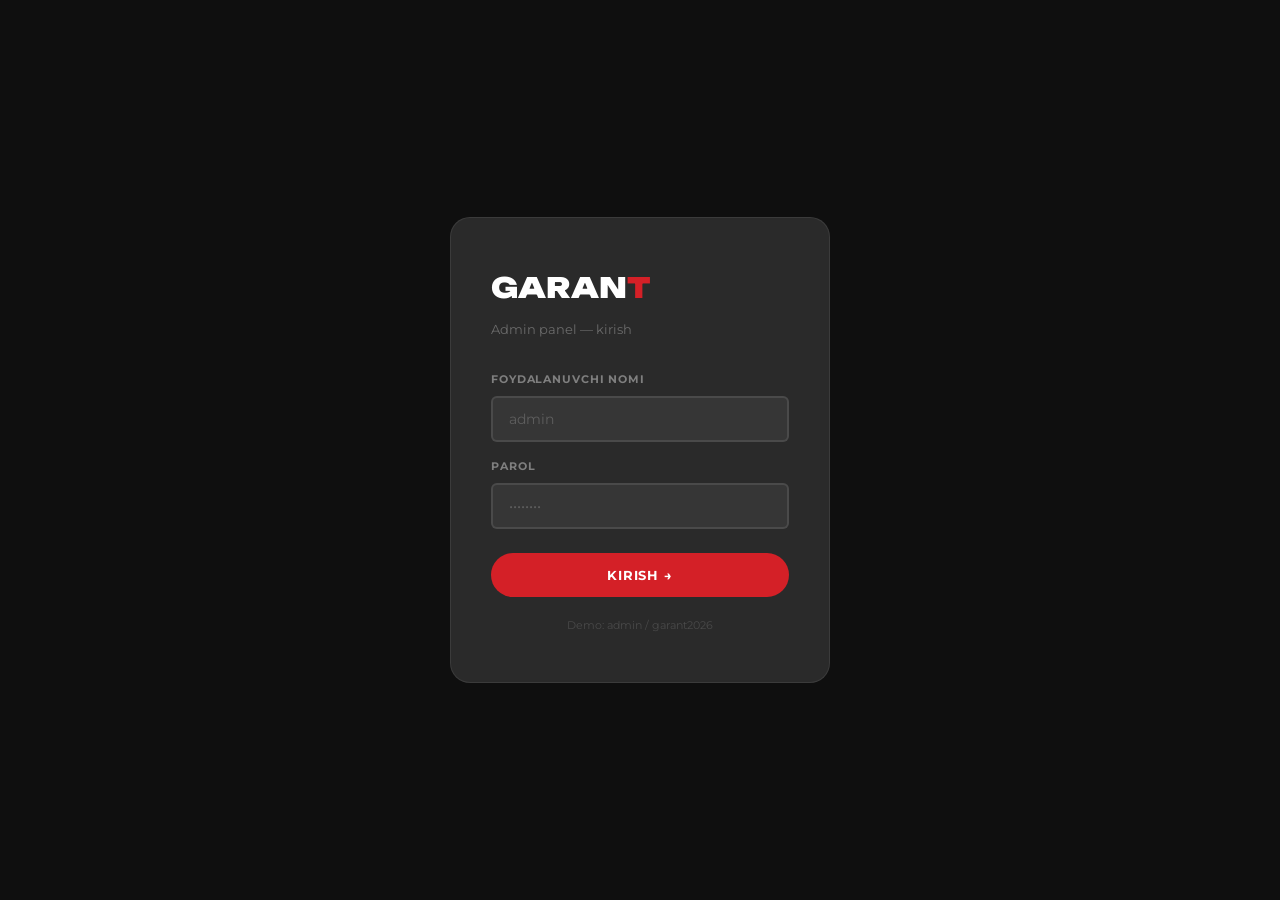
==== admin.html @ e51e299f "Add files via upload" ====
<!DOCTYPE html>
<html lang="uz">
<head>
<meta charset="UTF-8">
<meta name="viewport" content="width=device-width, initial-scale=1.0">
<title>Admin Panel — Garant</title>
<link rel="preconnect" href="https://fonts.googleapis.com">
<link rel="preconnect" href="https://fonts.gstatic.com" crossorigin>
<link href="https://fonts.googleapis.com/css2?family=Montserrat:wght@400;500;600;700;800;900&family=Unbounded:wght@700;900&display=swap" rel="stylesheet">
<link rel="stylesheet" href="style.css">
<style>
  /* Extra admin styles */
  .admin-login {
    min-height: 100vh;
    display: flex; align-items: center; justify-content: center;
    background: var(--black);
    padding: 20px;
  }

  .login-box {
    background: var(--dark-soft);
    border-radius: var(--radius-lg);
    padding: 48px 40px;
    width: 100%; max-width: 380px;
    border: 1px solid rgba(255,255,255,0.08);
  }

  .login-logo {
    font-family: var(--font-display);
    font-size: 28px; font-weight: 900;
    color: var(--white); margin-bottom: 8px;
  }

  .login-logo span { color: var(--red); }

  .login-sub {
    font-size: 13px; color: rgba(255,255,255,0.3);
    margin-bottom: 32px;
  }

  .login-label {
    font-size: 11px; font-weight: 700;
    color: rgba(255,255,255,0.4);
    letter-spacing: 0.08em; text-transform: uppercase;
    display: block; margin-bottom: 7px;
  }

  .login-input {
    width: 100%;
    background: rgba(255,255,255,0.06);
    border: 2px solid rgba(255,255,255,0.1);
    border-radius: var(--radius-sm);
    padding: 12px 16px;
    font-family: var(--font-body);
    font-size: 14px; color: white;
    outline: none;
    transition: border-color 0.2s;
    margin-bottom: 16px;
  }

  .login-input:focus { border-color: var(--red); }
  .login-input::placeholder { color: rgba(255,255,255,0.2); }

  .login-btn {
    width: 100%;
    background: var(--red);
    color: white; border: none;
    border-radius: 100px; padding: 14px;
    font-family: var(--font-body);
    font-size: 13px; font-weight: 700;
    cursor: pointer; margin-top: 8px;
    transition: background 0.2s;
    text-transform: uppercase; letter-spacing: 0.06em;
  }

  .login-btn:hover { background: var(--red-dark); }
  .login-error { color: var(--red-light); font-size: 12px; margin-top: 8px; display: none; }

  .admin-wrap { display: none; }
  .admin-wrap.visible { display: block; }

  /* Product form */
  .prod-form-grid {
    display: grid;
    grid-template-columns: 1fr 1fr;
    gap: 14px;
  }

  .prod-form-grid .full { grid-column: 1 / -1; }

  /* Emoji picker */
  .emoji-options {
    display: flex; gap: 8px; flex-wrap: wrap; margin-top: 8px;
  }

  .emoji-opt {
    width: 36px; height: 36px;
    background: var(--off-white);
    border: 2px solid transparent;
    border-radius: var(--radius-sm);
    cursor: pointer; font-size: 18px;
    display: flex; align-items: center; justify-content: center;
    transition: all 0.15s;
  }

  .emoji-opt:hover, .emoji-opt.selected {
    border-color: var(--red);
    background: var(--red-pale);
  }

  /* Finance summary */
  .finance-summary {
    display: grid;
    grid-template-columns: repeat(3,1fr);
    gap: 16px;
    margin-bottom: 24px;
  }

  .fin-card {
    background: var(--white);
    border-radius: var(--radius);
    padding: 24px;
    border: 1px solid var(--border);
    border-top: 4px solid transparent;
  }

  .fin-card.income { border-top-color: var(--green); }
  .fin-card.expense { border-top-color: var(--red); }
  .fin-card.profit { border-top-color: #1a73e8; }

  .fin-card-label {
    font-size: 11px; font-weight: 700;
    color: var(--gray); text-transform: uppercase;
    letter-spacing: 0.08em; margin-bottom: 10px;
  }

  .fin-card-val {
    font-family: var(--font-display);
    font-size: 22px; font-weight: 900;
  }

  .fin-card.income .fin-card-val { color: var(--green); }
  .fin-card.expense .fin-card-val { color: var(--red); }
  .fin-card.profit .fin-card-val { color: #1a73e8; }

  /* Chart */
  .monthly-chart {
    padding: 24px;
  }

  .month-bars {
    display: flex; gap: 8px; align-items: flex-end;
    height: 160px; margin-top: 16px;
  }

  .month-col {
    flex: 1; display: flex; flex-direction: column;
    align-items: center; gap: 4px;
  }

  .month-bar-wrap {
    flex: 1; width: 100%;
    display: flex; flex-direction: column;
    justify-content: flex-end; gap: 2px;
  }

  .month-bar {
    width: 100%;
    border-radius: 4px 4px 0 0;
    transition: height 0.8s ease;
    min-height: 4px;
  }

  .month-bar.inc { background: var(--green); }
  .month-bar.exp { background: var(--red); opacity: 0.7; }

  .month-label {
    font-size: 10px; font-weight: 700;
    color: var(--gray); text-transform: uppercase;
  }

  .chart-legend {
    display: flex; gap: 16px; margin-top: 12px;
    font-size: 11px; font-weight: 600; color: var(--gray);
  }

  .chart-legend span {
    display: flex; align-items: center; gap: 6px;
  }

  .chart-legend i {
    width: 12px; height: 12px;
    border-radius: 2px; display: block;
  }

  /* Nav count badge */
  .nav-badge {
    background: var(--red);
    color: white;
    font-size: 9px; font-weight: 700;
    padding: 1px 5px; border-radius: 100px;
    margin-left: 4px;
  }

  @media(max-width:900px) {
    .prod-form-grid { grid-template-columns: 1fr; }
    .finance-summary { grid-template-columns: 1fr; }
  }
</style>
</head>
<body>

<!-- LOGIN -->
<div class="admin-login" id="loginScreen">
  <div class="login-box">
    <div class="login-logo">GARAN<span>T</span></div>
    <div class="login-sub">Admin panel — kirish</div>
    <label class="login-label">Foydalanuvchi nomi</label>
    <input class="login-input" id="loginUser" type="text" placeholder="admin" autocomplete="off">
    <label class="login-label">Parol</label>
    <input class="login-input" id="loginPass" type="password" placeholder="••••••••">
    <div class="login-error" id="loginError">❌ Noto'g'ri login yoki parol</div>
    <button class="login-btn" onclick="doLogin()">Kirish →</button>
    <div style="margin-top:20px;font-size:11px;color:rgba(255,255,255,0.15);text-align:center">
      Demo: admin / garant2026
    </div>
  </div>
</div>

<!-- ADMIN WRAP -->
<div class="admin-wrap" id="adminWrap">

  <!-- NAV -->
  <nav>
    <a href="index.html" class="nav-logo">
      <img src="images/logo.png" alt="Garant" style="height:42px;width:42px;object-fit:contain;border-radius:8px">
      <div class="nav-logo-text">GARAN<span>T</span></div>
    </a>
    <ul class="nav-links">
      <li><a href="index.html">🏠 Sayt</a></li>
      <li><a href="katalog.html">📦 Katalog</a></li>
    </ul>
    <div style="display:flex;align-items:center;gap:12px">
      <div style="font-size:12px;font-weight:600;color:var(--gray)">👤 Admin</div>
      <button class="btn-secondary" style="padding:8px 16px;font-size:12px" onclick="doLogout()">Chiqish</button>
    </div>
  </nav>

  <div class="admin-page">
    <!-- SIDEBAR -->
    <div class="admin-sidebar" id="adminSidebar">
      <div class="admin-nav-label">Asosiy</div>
      <div class="admin-nav-group">
        <button class="admin-nav-link active" onclick="showTab('dashboard', this)">
          <span class="admin-nav-icon">📊</span> Dashboard
        </button>
        <button class="admin-nav-link" onclick="showTab('orders', this)" id="ordersNavBtn">
          <span class="admin-nav-icon">🛒</span> Buyurtmalar <span class="nav-badge" id="ordersNavBadge" style="display:none">0</span>
        </button>
        <button class="admin-nav-link" onclick="showTab('products', this)">
          <span class="admin-nav-icon">📦</span> Mahsulotlar
        </button>
        <button class="admin-nav-link" onclick="showTab('finance', this)">
          <span class="admin-nav-icon">💰</span> Moliya
        </button>
        <button class="admin-nav-link" onclick="showTab('comments', this)">
          <span class="admin-nav-icon">💬</span> Izohlar
        </button>
      </div>
      <div class="admin-nav-label" style="margin-top:16px">Sozlamalar</div>
      <div class="admin-nav-group">
        <button class="admin-nav-link" onclick="showTab('categories', this)">
          <span class="admin-nav-icon">🗂️</span> Kategoriyalar
        </button>
        <button class="admin-nav-link" onclick="showTab('settings', this)">
          <span class="admin-nav-icon">⚙️</span> Sozlamalar
        </button>
      </div>
    </div>

    <!-- MAIN -->
    <div class="admin-main">

      <!-- ===== ORDERS ===== -->
      <div class="admin-tab" id="tab-orders">
        <div class="admin-topbar">
          <div>
            <div class="admin-page-title">Buyurtmalar</div>
            <div class="admin-page-sub" id="ordersCount">Savatchadan kelgan buyurtmalar</div>
          </div>
          <button class="btn-secondary" style="border-color:var(--red);color:var(--red)" onclick="clearOrders()">🗑️ Barchasini tozalash</button>
        </div>
        <div class="admin-card">
          <div id="ordersListWrap"></div>
        </div>
      </div>

      <!-- ===== DASHBOARD ===== -->
      <div class="admin-tab active" id="tab-dashboard">
        <div class="admin-topbar">
          <div>
            <div class="admin-page-title">Dashboard</div>
            <div class="admin-page-sub" id="dashDate"></div>
          </div>
          <a href="index.html" class="btn-primary" style="font-size:12px;padding:10px 20px">🌐 Saytni ko'rish</a>
        </div>

        <div class="admin-stats-grid" id="dashStats"></div>

        <div style="display:grid;grid-template-columns:1fr 1fr;gap:20px">
          <div class="admin-card">
            <div class="admin-card-header">
              <div class="admin-card-title">Oxirgi tranzaksiyalar</div>
              <button class="btn-primary" style="font-size:11px;padding:8px 14px" onclick="showTab('finance',document.querySelector('[onclick*=finance]'))">Barchasi</button>
            </div>
            <table class="admin-table" id="dashTransTable"></table>
          </div>
          <div class="admin-card">
            <div class="admin-card-header">
              <div class="admin-card-title">Kam qolgan mahsulotlar</div>
            </div>
            <table class="admin-table" id="dashLowStock"></table>
          </div>
        </div>
      </div>

      <!-- ===== PRODUCTS ===== -->
      <div class="admin-tab" id="tab-products">
        <div class="admin-topbar">
          <div>
            <div class="admin-page-title">Mahsulotlar</div>
            <div class="admin-page-sub" id="prodCount"></div>
          </div>
          <button class="btn-primary" onclick="openModal('addProductModal')">+ Mahsulot qo'shish</button>
        </div>

        <!-- search -->
        <div style="margin-bottom:20px">
          <input type="text" id="adminProdSearch" placeholder="🔍 Qidirish..." oninput="renderAdminProducts()"
            style="padding:12px 18px;border:2px solid var(--border);border-radius:100px;font-family:var(--font-body);font-size:13px;outline:none;width:300px;transition:border-color 0.2s"
            onfocus="this.style.borderColor='var(--red)'" onblur="this.style.borderColor='var(--border)'">
        </div>

        <div class="admin-card">
          <table class="admin-table">
            <thead>
              <tr>
                <th>Mahsulot</th>
                <th>Kategoriya</th>
                <th>Narx</th>
                <th>Ombor</th>
                <th>Holat</th>
                <th>Amal</th>
              </tr>
            </thead>
            <tbody id="productsTableBody"></tbody>
          </table>
        </div>
      </div>

      <!-- ===== FINANCE ===== -->
      <div class="admin-tab" id="tab-finance">
        <div class="admin-topbar">
          <div>
            <div class="admin-page-title">Moliyaviy hisobot</div>
            <div class="admin-page-sub">Kirim va chiqimlar</div>
          </div>
          <button class="btn-primary" onclick="openModal('addTransModal')">+ Tranzaksiya</button>
        </div>

        <div class="finance-summary" id="financeSummary"></div>

        <div style="display:grid;grid-template-columns:2fr 1fr;gap:20px;margin-bottom:24px">
          <div class="admin-card">
            <div class="admin-card-header">
              <div class="admin-card-title">Oylik ko'rsatkichlar</div>
            </div>
            <div class="monthly-chart" id="monthlyChart"></div>
          </div>
          <div class="admin-card">
            <div class="admin-card-header">
              <div class="admin-card-title">Kategoriyalar</div>
            </div>
            <div class="chart-bar-wrap" id="catChart"></div>
          </div>
        </div>

        <div class="admin-card">
          <div class="admin-card-header">
            <div class="admin-card-title">Tranzaksiyalar jurnali</div>
            <div style="display:flex;gap:8px;align-items:center">
              <select id="transFilter" onchange="renderTransactions()" style="padding:8px 12px;border:2px solid var(--border);border-radius:var(--radius-sm);font-family:var(--font-body);font-size:12px;outline:none">
                <option value="all">Barchasi</option>
                <option value="income">Kirim</option>
                <option value="expense">Chiqim</option>
              </select>
            </div>
          </div>
          <table class="admin-table">
            <thead>
              <tr>
                <th>Sana</th>
                <th>Tur</th>
                <th>Kategoriya</th>
                <th>Tavsif</th>
                <th>Summa</th>
                <th>Amal</th>
              </tr>
            </thead>
            <tbody id="transTableBody"></tbody>
          </table>
        </div>
      </div>

      <!-- ===== CATEGORIES ===== -->
      <div class="admin-tab" id="tab-categories">
        <div class="admin-topbar">
          <div>
            <div class="admin-page-title">Kategoriyalar</div>
            <div class="admin-page-sub">Mahsulot kategoriyalarini boshqaring</div>
          </div>
        </div>

        <div style="display:grid;grid-template-columns:1fr 1fr;gap:20px">
          <div class="admin-card">
            <div class="admin-card-header">
              <div class="admin-card-title">Yangi kategoriya</div>
            </div>
            <div style="padding:24px">
              <div class="form-group">
                <label>Kategoriya nomi *</label>
                <input type="text" id="newCatInput" placeholder="Masalan: Televizorlar">
              </div>
              <div class="form-group">
                <label>Rasm (ixtiyoriy)</label>
                <div id="catImageArea" onclick="document.getElementById('catImageFile').click()"
                  style="border:2px dashed var(--border);border-radius:var(--radius);padding:16px;text-align:center;cursor:pointer;transition:all 0.2s;background:var(--off-white);min-height:90px;display:flex;align-items:center;justify-content:center;flex-direction:column;gap:6px;position:relative"
                  onmouseover="this.style.borderColor='var(--red)'" onmouseout="this.style.borderColor='var(--border)'"
                  ondragover="event.preventDefault();this.style.borderColor='var(--red)'"
                  ondragleave="this.style.borderColor='var(--border)'"
                  ondrop="handleCatImageDrop(event)">
                  <div id="catImgPreviewWrap" style="display:none;width:100%;position:relative">
                    <img id="catImgPreview" src="" style="max-height:100px;max-width:100%;object-fit:cover;border-radius:var(--radius-sm);display:block;margin:0 auto">
                    <button onclick="event.stopPropagation();clearCatImage()" title="O'chirish"
                      style="position:absolute;top:4px;right:4px;width:24px;height:24px;border-radius:50%;background:var(--red);color:white;border:none;cursor:pointer;font-size:12px;display:flex;align-items:center;justify-content:center">✕</button>
                  </div>
                  <div id="catImgPlaceholder" style="color:var(--gray)">
                    <div style="font-size:24px;margin-bottom:4px">🖼️</div>
                    <div style="font-size:12px;font-weight:600">Rasm yuklash</div>
                    <div style="font-size:10px;margin-top:2px;color:var(--gray-light)">JPG, PNG (maks 5MB)</div>
                  </div>
                </div>
                <input type="file" id="catImageFile" accept="image/*" style="display:none" onchange="handleCatImageFile(this)">
                <input type="hidden" id="catImageData">
              </div>
              <button class="btn-primary" onclick="addCategory()">+ Qo'shish</button>
            </div>
          </div>
          <div class="admin-card">
            <div class="admin-card-header">
              <div class="admin-card-title">Kategoriyalar ro'yxati</div>
            </div>
            <div id="catList" style="padding:16px;display:flex;flex-direction:column;gap:8px"></div>
          </div>
        </div>

        <!-- Edit category modal -->
        <div id="catEditModal" style="display:none;position:fixed;inset:0;background:rgba(0,0,0,0.6);backdrop-filter:blur(4px);z-index:600;align-items:center;justify-content:center;padding:20px">
          <div style="background:white;border-radius:var(--radius-lg);width:100%;max-width:420px;overflow:hidden;box-shadow:0 32px 80px rgba(0,0,0,0.25)">
            <div style="background:var(--black);color:white;padding:18px 24px;display:flex;align-items:center;justify-content:space-between">
              <div style="font-family:var(--font-display);font-size:16px;font-weight:900">Kategoriyani tahrirlash</div>
              <button onclick="closeCatEdit()" style="width:32px;height:32px;border-radius:50%;background:rgba(255,255,255,0.1);border:none;color:white;cursor:pointer;font-size:15px">✕</button>
            </div>
            <div style="padding:24px">
              <input type="hidden" id="editCatIdx">
              <div class="form-group">
                <label>Kategoriya nomi *</label>
                <input type="text" id="editCatName" placeholder="Kategoriya nomi">
              </div>
              <div class="form-group">
                <label>Rasm</label>
                <div id="catEditImageArea" onclick="document.getElementById('catEditImageFile').click()"
                  style="border:2px dashed var(--border);border-radius:var(--radius);padding:16px;text-align:center;cursor:pointer;transition:all 0.2s;background:var(--off-white);min-height:90px;display:flex;align-items:center;justify-content:center;flex-direction:column;gap:6px;position:relative"
                  onmouseover="this.style.borderColor='var(--red)'" onmouseout="this.style.borderColor='var(--border)'">
                  <div id="catEditImgPreviewWrap" style="display:none;width:100%;position:relative">
                    <img id="catEditImgPreview" src="" style="max-height:100px;max-width:100%;object-fit:cover;border-radius:var(--radius-sm);display:block;margin:0 auto">
                    <button onclick="event.stopPropagation();clearCatEditImage()" title="O'chirish"
                      style="position:absolute;top:4px;right:4px;width:24px;height:24px;border-radius:50%;background:var(--red);color:white;border:none;cursor:pointer;font-size:12px;display:flex;align-items:center;justify-content:center">✕</button>
                  </div>
                  <div id="catEditImgPlaceholder" style="color:var(--gray)">
                    <div style="font-size:24px;margin-bottom:4px">🖼️</div>
                    <div style="font-size:12px;font-weight:600">Rasm yuklash</div>
                  </div>
                </div>
                <input type="file" id="catEditImageFile" accept="image/*" style="display:none" onchange="handleCatEditImageFile(this)">
                <input type="hidden" id="catEditImageData">
              </div>
              <div style="display:flex;gap:12px;margin-top:8px">
                <button class="btn-secondary" onclick="closeCatEdit()" style="flex:1">Bekor</button>
                <button class="btn-primary" onclick="saveCatEdit()" style="flex:2">Saqlash</button>
              </div>
            </div>
          </div>
        </div>
      </div>

      <!-- ===== COMMENTS ADMIN ===== -->
      <div class="admin-tab" id="tab-comments">
        <div class="admin-topbar">
          <div>
            <div class="admin-page-title">Izohlar</div>
            <div class="admin-page-sub">Mijozlar qoldirgan izohlarni boshqaring</div>
          </div>
        </div>
        <div class="admin-card">
          <div class="admin-card-header">
            <div class="admin-card-title" id="commentsAdminTitle">Barcha izohlar</div>
          </div>
          <table class="admin-table">
            <thead>
              <tr>
                <th>Mijoz</th>
                <th>Baho</th>
                <th>Izoh</th>
                <th>Sana</th>
                <th>Amal</th>
              </tr>
            </thead>
            <tbody id="commentsAdminBody"></tbody>
          </table>
        </div>
      </div>

      <!-- ===== SETTINGS ===== -->
      <div class="admin-tab" id="tab-settings">
        <div class="admin-topbar">
          <div>
            <div class="admin-page-title">Sozlamalar</div>
            <div class="admin-page-sub">Tizim va ma'lumotlarni boshqaring</div>
          </div>
        </div>

        <div style="display:grid;grid-template-columns:1fr 1fr;gap:20px">
          <div class="admin-card">
            <div class="admin-card-header">
              <div class="admin-card-title">Parolni o'zgartirish</div>
            </div>
            <div style="padding:24px">
              <div class="form-group">
                <label>Hozirgi parol</label>
                <input type="password" id="oldPass" placeholder="••••••••">
              </div>
              <div class="form-group">
                <label>Yangi parol</label>
                <input type="password" id="newPass" placeholder="••••••••">
              </div>
              <div class="form-group">
                <label>Yangi parolni tasdiqlang</label>
                <input type="password" id="newPass2" placeholder="••••••••">
              </div>
              <button class="btn-primary" onclick="changePassword()">Saqlash</button>
            </div>
          </div>
          <div class="admin-card">
            <div class="admin-card-header">
              <div class="admin-card-title">Ma'lumotlarni boshqarish</div>
            </div>
            <div style="padding:24px;display:flex;flex-direction:column;gap:12px">
              <div style="font-size:13px;color:var(--gray);line-height:1.6">
                Barcha ma'lumotlar brauzer xotirasida saqlanadi. Quyida ma'lumotlarni tozalash yoki qayta tiklash mumkin.
              </div>
              <button class="btn-secondary" onclick="resetToDefault()">🔄 Asosiy ma'lumotlarni tiklash</button>
              <button class="btn-secondary" style="border-color:var(--red);color:var(--red)" onclick="clearAllData()">🗑️ Barcha ma'lumotlarni o'chirish</button>
            </div>
          </div>
        </div>
      </div>

    </div><!-- /admin-main -->
  </div><!-- /admin-page -->
</div><!-- /admin-wrap -->

<!-- ===== MODAL: Add Product ===== -->
<div class="modal-overlay" id="addProductModal" onclick="if(event.target===this)closeModal('addProductModal')">
  <div class="modal">
    <div class="modal-header">
      <div class="modal-title" id="productModalTitle">Mahsulot qo'shish</div>
      <button class="modal-close" onclick="closeModal('addProductModal')">✕</button>
    </div>
    <input type="hidden" id="editProductId">
    <div class="prod-form-grid">
      <div class="form-group full">
        <label>Mahsulot nomi *</label>
        <input type="text" id="pName" placeholder="Masalan: Tefal FV5696">
      </div>
      <div class="form-group">
        <label>Brend *</label>
        <input type="text" id="pBrand" placeholder="Masalan: Tefal">
      </div>
      <div class="form-group">
        <label>Kategoriya *</label>
        <select id="pCategory"></select>
      </div>
      <div class="form-group">
        <label>Narx (so'm) *</label>
        <input type="number" id="pPrice" placeholder="850000">
      </div>
      <div class="form-group">
        <label>Ombordagi miqdor</label>
        <input type="number" id="pStock" placeholder="10">
      </div>
      <div class="form-group full">
        <label>Min. Miqdor (ogohlantirish)</label>
        <input type="number" id="pMinStock" placeholder="3">
      </div>
      <div class="form-group full">
        <label>Tavsif</label>
        <textarea id="pDesc" rows="2" placeholder="Qisqacha tavsif..."></textarea>
      </div>

      <!-- IMAGE UPLOAD -->
      <div class="form-group full">
        <label>Mahsulot rasmi</label>
        <div id="imageUploadArea" onclick="document.getElementById('pImageFile').click()"
          style="border:2px dashed var(--border);border-radius:var(--radius);padding:20px;text-align:center;cursor:pointer;transition:all 0.2s;background:var(--off-white);position:relative;min-height:120px;display:flex;align-items:center;justify-content:center;flex-direction:column;gap:8px"
          onmouseover="this.style.borderColor='var(--red)'" onmouseout="this.style.borderColor='var(--border)'"
          ondragover="event.preventDefault();this.style.borderColor='var(--red)'"
          ondragleave="this.style.borderColor='var(--border)'"
          ondrop="handleImageDrop(event)">
          <div id="imagePreviewWrap" style="display:none;width:100%;position:relative">
            <img id="imagePreview" src="" alt="preview"
              style="max-height:160px;max-width:100%;object-fit:contain;border-radius:var(--radius-sm);display:block;margin:0 auto">
            <button onclick="event.stopPropagation();clearImage()" title="Rasmni o'chirish"
              style="position:absolute;top:6px;right:6px;width:28px;height:28px;border-radius:50%;background:var(--red);color:white;border:none;cursor:pointer;font-size:14px;display:flex;align-items:center;justify-content:center">✕</button>
          </div>
          <div id="imageUploadPlaceholder" style="color:var(--gray)">
            <div style="font-size:32px;margin-bottom:6px">🖼️</div>
            <div style="font-size:13px;font-weight:600">Rasm yuklash uchun bosing</div>
            <div style="font-size:11px;margin-top:4px;color:var(--gray-light)">yoki shu yerga tashlang · JPG, PNG (maks 5MB)</div>
          </div>
        </div>
        <input type="file" id="pImageFile" accept="image/*" style="display:none" onchange="handleImageFile(this)">
        <input type="hidden" id="pImage">
        <div style="margin-top:8px;font-size:11px;color:var(--gray)">
          💡 Rasm yuklamasangiz, kategoriyaga mos rasm avtomatik qo'yiladi
        </div>
      </div>

      <div class="form-group full">
        <label>Emoji belgisi (rasm bo'lmasa)</label>
        <div class="emoji-options" id="emojiOptions">
          <div class="emoji-opt" onclick="selectEmoji('📦', this)">📦</div>
          <div class="emoji-opt" onclick="selectEmoji('🔥', this)">🔥</div>
          <div class="emoji-opt" onclick="selectEmoji('👶', this)">👶</div>
          <div class="emoji-opt" onclick="selectEmoji('💧', this)">💧</div>
          <div class="emoji-opt" onclick="selectEmoji('🧊', this)">🧊</div>
          <div class="emoji-opt" onclick="selectEmoji('🫧', this)">🫧</div>
          <div class="emoji-opt" onclick="selectEmoji('❄️', this)">❄️</div>
          <div class="emoji-opt" onclick="selectEmoji('📺', this)">📺</div>
          <div class="emoji-opt" onclick="selectEmoji('🌬️', this)">🌬️</div>
          <div class="emoji-opt" onclick="selectEmoji('⚡', this)">⚡</div>
          <div class="emoji-opt" onclick="selectEmoji('🍳', this)">🍳</div>
          <div class="emoji-opt" onclick="selectEmoji('☕', this)">☕</div>
        </div>
        <input type="hidden" id="pEmoji" value="📦">
      </div>

      <!-- VARIANTS -->
      <div class="form-group full" style="border-top:2px solid var(--border);padding-top:16px;margin-top:4px">
        <label style="font-size:13px;font-weight:800;color:var(--black);margin-bottom:12px;display:block">🎨 Mahsulot variantlari (ixtiyoriy)</label>
        <div style="display:grid;grid-template-columns:1fr 1fr 1fr;gap:12px">
          <div class="form-group" style="margin-bottom:0">
            <label>Ranglar (vergul bilan)</label>
            <input type="text" id="pColors" placeholder="Masalan: Oq, Qora, Ko'k">
          </div>
          <div class="form-group" style="margin-bottom:0">
            <label>O'lchamlar (vergul bilan)</label>
            <input type="text" id="pSizes" placeholder="Masalan: S, M, L, XL">
          </div>
          <div class="form-group" style="margin-bottom:0">
            <label>Kafolat (vergul bilan)</label>
            <input type="text" id="pWarranties" placeholder="Masalan: 1 yil, 2 yil, 3 yil">
          </div>
        </div>
        <div style="font-size:11px;color:var(--gray);margin-top:8px">💡 Mijoz mahsulotni savatchaga qo'shayotganda bu variantlardan birini tanlaydi</div>
      </div>
    </div>
    <div style="display:flex;gap:12px;margin-top:24px">
      <button class="btn-secondary" onclick="closeModal('addProductModal')" style="flex:1">Bekor</button>
      <button class="btn-primary" onclick="saveProduct()" style="flex:2">Saqlash</button>
    </div>
  </div>
</div>

<!-- ===== MODAL: Add Transaction ===== -->
<div class="modal-overlay" id="addTransModal" onclick="if(event.target===this)closeModal('addTransModal')">
  <div class="modal">
    <div class="modal-header">
      <div class="modal-title" id="transModalTitle">Tranzaksiya qo'shish</div>
      <button class="modal-close" onclick="closeModal('addTransModal')">✕</button>
    </div>
    <input type="hidden" id="editTransId">

    <div class="form-group">
      <label>Turi *</label>
      <select id="tType">
        <option value="income">📈 Kirim</option>
        <option value="expense">📉 Chiqim</option>
      </select>
    </div>
    <div class="trans-form-grid">
      <div class="form-group">
        <label>Summa (so'm) *</label>
        <input type="number" id="tAmount" placeholder="1000000">
      </div>
      <div class="form-group">
        <label>Sana *</label>
        <input type="date" id="tDate">
      </div>
    </div>
    <div class="form-group">
      <label>Kategoriya</label>
      <select id="tCategory">
        <option>Savdo</option>
        <option>Xarid</option>
        <option>Kommunal</option>
        <option>Ish haqi</option>
        <option>Marketing</option>
        <option>Ofis</option>
        <option>Boshqa</option>
      </select>
    </div>
    <div class="form-group">
      <label>Tavsif *</label>
      <input type="text" id="tDesc" placeholder="Masalan: Tefal dazmol sotildi x5">
    </div>
    <div style="display:flex;gap:12px;margin-top:24px">
      <button class="btn-secondary" onclick="closeModal('addTransModal')" style="flex:1">Bekor</button>
      <button class="btn-primary" onclick="saveTransaction()" style="flex:2">Saqlash</button>
    </div>
  </div>
</div>

<!-- ===== MODAL: Edit Stock ===== -->
<div class="modal-overlay" id="stockModal" onclick="if(event.target===this)closeModal('stockModal')">
  <div class="modal">
    <div class="modal-header">
      <div class="modal-title">Ombor yangilash</div>
      <button class="modal-close" onclick="closeModal('stockModal')">✕</button>
    </div>
    <div id="stockProductName" style="font-family:var(--font-display);font-size:16px;color:var(--gray);margin-bottom:20px"></div>
    <input type="hidden" id="stockProductId">
    <div class="form-group">
      <label>Yangi miqdor (dona)</label>
      <input type="number" id="stockNewVal" placeholder="0" min="0">
    </div>
    <div style="display:flex;gap:12px;margin-top:24px">
      <button class="btn-secondary" onclick="closeModal('stockModal')" style="flex:1">Bekor</button>
      <button class="btn-primary" onclick="updateStock()" style="flex:2">Yangilash</button>
    </div>
  </div>
</div>

<script src="script.js"></script>
<script>
// ===== AUTH =====
const ADMIN_CREDS_KEY = 'garant_admin_creds';

function getCreds() {
  try {
    const v = localStorage.getItem(ADMIN_CREDS_KEY);
    return v ? JSON.parse(v) : { user: 'admin', pass: 'garant2026' };
  } catch { return { user: 'admin', pass: 'garant2026' }; }
}

function isLoggedIn() {
  return sessionStorage.getItem('garant_logged') === '1';
}

function doLogin() {
  const u = document.getElementById('loginUser').value.trim();
  const p = document.getElementById('loginPass').value.trim();
  const creds = getCreds();
  if (u === creds.user && p === creds.pass) {
    sessionStorage.setItem('garant_logged', '1');
    document.getElementById('loginScreen').style.display = 'none';
    document.getElementById('adminWrap').classList.add('visible');
    initAdmin();
  } else {
    document.getElementById('loginError').style.display = 'block';
  }
}

function doLogout() {
  sessionStorage.removeItem('garant_logged');
  location.reload();
}

document.getElementById('loginPass').addEventListener('keydown', e => {
  if (e.key === 'Enter') doLogin();
});

// ===== TAB NAVIGATION =====
function showTab(name, btn) {
  document.querySelectorAll('.admin-tab').forEach(t => t.classList.remove('active'));
  document.querySelectorAll('.admin-nav-link').forEach(b => b.classList.remove('active'));
  document.getElementById('tab-' + name).classList.add('active');
  if (btn) btn.classList.add('active');

  // refresh
  if (name === 'dashboard') renderDashboard();
  if (name === 'products') renderAdminProducts();
  if (name === 'finance') renderFinance();
  if (name === 'categories') renderCategories();
  if (name === 'comments') renderCommentsAdmin();
  if (name === 'orders') renderOrders();
}

// ===== ORDERS =====
function renderOrders() {
  const orders = Store.get('orders', []);
  const wrap = document.getElementById('ordersListWrap');
  const countEl = document.getElementById('ordersCount');
  const badge = document.getElementById('ordersNavBadge');

  if (badge) {
    badge.textContent = orders.length;
    badge.style.display = orders.length > 0 ? 'inline-flex' : 'none';
  }
  if (countEl) countEl.textContent = `Jami: ${orders.length} ta buyurtma`;

  if (!wrap) return;
  if (orders.length === 0) {
    wrap.innerHTML = `<div style="text-align:center;padding:60px;color:var(--gray)">
      <div style="font-size:48px;margin-bottom:12px">🛒</div>
      <div style="font-weight:700;font-size:16px;color:var(--black);margin-bottom:6px">Hali buyurtma yo'q</div>
      <div>Saytdan buyurtma berilganda bu yerda ko'rinadi</div>
    </div>`;
    return;
  }

  const statusColors = { new: '#1565C0', processing: '#E65100', done: '#2E7D32', cancelled: '#D42027' };
  const statusLabels = { new: '🆕 Yangi', processing: '⏳ Jarayonda', done: '✅ Bajarildi', cancelled: '❌ Bekor' };

  wrap.innerHTML = orders.map(o => {
    // items bo'lsa ulardan, bo'lmasa eski product/price formatdan foydalanish
    const hasItems = o.items && o.items.length > 0;
    const itemLines = hasItems
      ? o.items.map(i => {
          const v = Object.entries(i.variant||{}).filter(([,v])=>v).map(([k,v])=>`${k}: ${v}`).join(', ');
          return `<div style="display:flex;justify-content:space-between;padding:6px 0;border-bottom:1px solid var(--border);font-size:12px">
            <span>${i.brand} ${i.name}${v?' ('+v+')':''} × ${i.qty}</span>
            <span style="font-weight:700">${fmtPrice(i.price * i.qty)}</span>
          </div>`;
        }).join('')
      : o.product
        ? `<div style="display:flex;justify-content:space-between;padding:6px 0;border-bottom:1px solid var(--border);font-size:12px">
            <span>📦 ${o.product}</span>
            <span style="font-weight:700">${fmtPrice(o.price||0)}</span>
          </div>`
        : '';

    const total = o.total || (hasItems ? o.items.reduce((s,i)=>s+i.price*i.qty,0) : o.price || 0);

    return `
      <div style="border:1px solid var(--border);border-radius:var(--radius);margin:0 16px 16px;overflow:hidden">
        <div style="background:var(--off-white);padding:14px 18px;display:flex;align-items:center;justify-content:space-between;flex-wrap:wrap;gap:10px">
          <div>
            <div style="font-weight:800;font-size:14px">👤 ${o.name} · 📞 ${o.phone}</div>
            <div style="font-size:12px;color:var(--gray);margin-top:2px">${o.address?'📍 '+o.address:''}${o.note?' · 💬 '+o.note:''}</div>
            <div style="font-size:11px;color:var(--gray);margin-top:2px">🕐 ${o.date}</div>
          </div>
          <div style="display:flex;gap:8px;align-items:center;flex-wrap:wrap">
            <select onchange="updateOrderStatus(${o.id}, this.value)"
              style="padding:6px 10px;border:2px solid var(--border);border-radius:var(--radius-sm);font-family:var(--font-body);font-size:12px;font-weight:700;outline:none;color:${statusColors[o.status||'new']}">
              ${Object.entries(statusLabels).map(([k,v]) => `<option value="${k}" ${o.status===k?'selected':''}>${v}</option>`).join('')}
            </select>
            <button class="action-btn delete" onclick="deleteOrder(${o.id})" title="O'chirish">🗑️</button>
          </div>
        </div>
        <div style="padding:12px 18px">
          ${itemLines}
          <div style="display:flex;justify-content:flex-end;padding-top:10px">
            <span style="font-family:var(--font-display);font-size:16px;font-weight:900;color:var(--red)">Jami: ${fmtPrice(total)}</span>
          </div>
        </div>
      </div>`;
  }).join('');
}

function updateOrderStatus(id, status) {
  const orders = Store.get('orders', []);
  const idx = orders.findIndex(o => o.id === id);
  if (idx > -1) { orders[idx].status = status; Store.set('orders', orders); }
  showToast('Status yangilandi ✓', 'success');
}

function deleteOrder(id) {
  if (!confirm("Buyurtmani o'chirishni tasdiqlaysizmi?")) return;
  Store.set('orders', Store.get('orders', []).filter(o => o.id !== id));
  showToast("Buyurtma o'chirildi", 'info');
  renderOrders();
}

function clearOrders() {
  if (!confirm("Barcha buyurtmalarni o'chirishni tasdiqlaysizmi?")) return;
  Store.set('orders', []);
  showToast("Barcha buyurtmalar o'chirildi", 'info');
  renderOrders();
}

// ===== ORDERS =====
function renderCommentsAdmin() {
  const tbody = document.getElementById('commentsAdminBody');
  const title = document.getElementById('commentsAdminTitle');
  if (!tbody) return;
  title.textContent = `Barcha izohlar (${comments.length})`;
  if (!comments.length) {
    tbody.innerHTML = `<tr><td colspan="5" style="text-align:center;padding:40px;color:var(--gray)">Hali izoh yo'q</td></tr>`;
    return;
  }
  const colors = ['#D42027','#1565C0','#2E7D32','#6A1B9A','#E65100','#0277BD'];
  tbody.innerHTML = comments.map(c => {
    let hash = 0;
    for (let ch of (c.name||'')) hash = (hash*31+ch.charCodeAt(0))&0xffffffff;
    const col = colors[Math.abs(hash)%colors.length];
    return `
      <tr>
        <td>
          <div style="display:flex;align-items:center;gap:10px">
            <div style="width:36px;height:36px;border-radius:50%;background:${col};color:white;display:flex;align-items:center;justify-content:center;font-weight:700;font-size:13px;flex-shrink:0">${c.avatar||'?'}</div>
            <div style="font-weight:700;font-size:13px">${c.name||''}</div>
          </div>
        </td>
        <td><span style="color:#f59e0b;font-size:14px">${'★'.repeat(c.stars||5)}${'☆'.repeat(5-(c.stars||5))}</span></td>
        <td style="max-width:300px;font-size:13px">${c.text||''}</td>
        <td style="font-size:12px;color:var(--gray)">${c.date||''}</td>
        <td>
          <button class="action-btn delete" onclick="deleteComment(${c.id})" title="O'chirish">🗑️</button>
        </td>
      </tr>`;
  }).join('');
}

function deleteComment(id) {
  if (!confirm("Izohni o'chirishni tasdiqlaysizmi?")) return;
  const comments = Store.get('comments', []).filter(c => c.id !== id);
  Store.set('comments', comments);
  showToast("Izoh o'chirildi", 'info');
  renderCommentsAdmin();
}

// ===== INIT ADMIN =====
function initAdmin() {
  initData();
  // date
  const now = new Date();
  document.getElementById('dashDate').textContent =
    now.toLocaleDateString('uz-UZ', { weekday: 'long', year: 'numeric', month: 'long', day: 'numeric' });
  // today date default for trans modal
  document.getElementById('tDate').valueAsDate = new Date();
  // orders badge
  const orders = Store.get('orders', []);
  const badge = document.getElementById('ordersNavBadge');
  if (badge && orders.length > 0) { badge.textContent = orders.length; badge.style.display = 'inline-flex'; }
  renderDashboard();
}

// ===== DASHBOARD =====
function renderDashboard() {
  const products = Store.get('products', []);
  const trans = Store.get('transactions', []);
  const income = trans.filter(t => t.type === 'income').reduce((s, t) => s + t.amount, 0);
  const expense = trans.filter(t => t.type === 'expense').reduce((s, t) => s + t.amount, 0);
  const lowStock = products.filter(p => p.stock > 0 && p.stock <= p.minStock);
  const outStock = products.filter(p => p.stock === 0);

  document.getElementById('dashStats').innerHTML = `
    <div class="admin-stat-card">
      <div class="admin-stat-icon red">📦</div>
      <div class="admin-stat-val">${products.filter(p=>p.active).length}</div>
      <div class="admin-stat-label">Jami mahsulot</div>
      <div class="admin-stat-change up">↑ ${outStock.length} tugagan</div>
    </div>
    <div class="admin-stat-card">
      <div class="admin-stat-icon green">💰</div>
      <div class="admin-stat-val" style="font-size:18px">${fmtPrice(income)}</div>
      <div class="admin-stat-label">Jami kirim</div>
      <div class="admin-stat-change up">↑ barcha vaqt</div>
    </div>
    <div class="admin-stat-card">
      <div class="admin-stat-icon orange">📉</div>
      <div class="admin-stat-val" style="font-size:18px">${fmtPrice(expense)}</div>
      <div class="admin-stat-label">Jami chiqim</div>
      <div class="admin-stat-change down">↓ barcha vaqt</div>
    </div>
    <div class="admin-stat-card">
      <div class="admin-stat-icon blue">📈</div>
      <div class="admin-stat-val" style="font-size:18px;color:${income-expense>=0?'var(--green)':'var(--red)'}">${fmtPrice(income - expense)}</div>
      <div class="admin-stat-label">Sof foyda</div>
      <div class="admin-stat-change ${income-expense>=0?'up':'down'}">${income-expense>=0?'↑ Foyda':'↓ Zarar'}</div>
    </div>
  `;

  // Recent transactions
  const recentTrans = [...trans].sort((a,b) => new Date(b.date) - new Date(a.date)).slice(0, 5);
  document.getElementById('dashTransTable').innerHTML = `
    <thead><tr><th>Sana</th><th>Tavsif</th><th>Summa</th></tr></thead>
    <tbody>${recentTrans.map(t => `
      <tr>
        <td>${t.date}</td>
        <td>${t.desc}</td>
        <td style="color:${t.type==='income'?'var(--green)':'var(--red)'}; font-weight:700">
          ${t.type==='income'?'+':'-'}${fmtPrice(t.amount)}
        </td>
      </tr>`).join('')}</tbody>
  `;

  // Low stock
  const lowProds = [...products.filter(p => p.stock <= p.minStock)].slice(0, 6);
  document.getElementById('dashLowStock').innerHTML = `
    <thead><tr><th>Mahsulot</th><th>Miqdor</th><th>Amal</th></tr></thead>
    <tbody>${lowProds.map(p => `
      <tr>
        <td>${p.emoji} ${p.name}</td>
        <td><span class="badge ${p.stock===0?'badge-red':'badge-orange'}">${p.stock} dona</span></td>
        <td><button class="action-btn edit" onclick="openStockModal(${p.id})" title="Yangilash">📥</button></td>
      </tr>`).join('')}
    </tbody>
  `;
}

// ===== PRODUCTS =====
let selectedEmoji = '📦';

// --- Image upload helpers ---
function handleImageFile(input) {
  const file = input.files[0];
  if (!file) return;
  if (file.size > 5 * 1024 * 1024) { showToast("Rasm 5MB dan kichik bo'lsin!", 'error'); return; }
  const reader = new FileReader();
  reader.onload = e => setImagePreview(e.target.result);
  reader.readAsDataURL(file);
}

function handleImageDrop(event) {
  event.preventDefault();
  event.currentTarget.style.borderColor = 'var(--border)';
  const file = event.dataTransfer.files[0];
  if (!file || !file.type.startsWith('image/')) { showToast("Faqat rasm fayli qabul qilinadi!", 'error'); return; }
  if (file.size > 5 * 1024 * 1024) { showToast("Rasm 5MB dan kichik bo'lsin!", 'error'); return; }
  const reader = new FileReader();
  reader.onload = e => setImagePreview(e.target.result);
  reader.readAsDataURL(file);
}

function setImagePreview(src) {
  document.getElementById('pImage').value = src;
  document.getElementById('imagePreview').src = src;
  document.getElementById('imagePreviewWrap').style.display = 'block';
  document.getElementById('imageUploadPlaceholder').style.display = 'none';
}

function clearImage() {
  document.getElementById('pImage').value = '';
  document.getElementById('pImageFile').value = '';
  document.getElementById('imagePreview').src = '';
  document.getElementById('imagePreviewWrap').style.display = 'none';
  document.getElementById('imageUploadPlaceholder').style.display = 'flex';
}

function resetImageUpload() {
  clearImage();
}

function selectEmoji(em, el) {
  selectedEmoji = em;
  document.getElementById('pEmoji').value = em;
  document.querySelectorAll('.emoji-opt').forEach(e => e.classList.remove('selected'));
  el.classList.add('selected');
}

function fillCategorySelect() {
  const cats = Store.get('categories', []);
  const sel = document.getElementById('pCategory');
  sel.innerHTML = cats.map(c => `<option>${c}</option>`).join('');
}

function openAddProduct() {
  document.getElementById('productModalTitle').textContent = "Mahsulot qo'shish";
  document.getElementById('editProductId').value = '';
  document.getElementById('pName').value = '';
  document.getElementById('pBrand').value = '';
  document.getElementById('pPrice').value = '';
  document.getElementById('pStock').value = '';
  document.getElementById('pMinStock').value = '3';
  document.getElementById('pDesc').value = '';
  document.getElementById('pEmoji').value = '📦';
  document.getElementById('pColors').value = '';
  document.getElementById('pSizes').value = '';
  document.getElementById('pWarranties').value = '';
  selectedEmoji = '📦';
  document.querySelectorAll('.emoji-opt').forEach(e => e.classList.remove('selected'));
  document.querySelector('.emoji-opt').classList.add('selected');
  resetImageUpload();
  fillCategorySelect();
  openModal('addProductModal');
}

function openEditProduct(id) {
  const products = Store.get('products', []);
  const p = products.find(x => x.id === id);
  if (!p) return;
  fillCategorySelect();
  document.getElementById('productModalTitle').textContent = 'Mahsulotni tahrirlash';
  document.getElementById('editProductId').value = id;
  document.getElementById('pName').value = p.name;
  document.getElementById('pBrand').value = p.brand;
  document.getElementById('pPrice').value = p.price;
  document.getElementById('pStock').value = p.stock;
  document.getElementById('pMinStock').value = p.minStock;
  document.getElementById('pDesc').value = p.desc || '';
  document.getElementById('pEmoji').value = p.emoji || '📦';
  // Variants
  const v = p.variants || {};
  document.getElementById('pColors').value = (v.colors || []).join(', ');
  document.getElementById('pSizes').value = (v.sizes || []).join(', ');
  document.getElementById('pWarranties').value = (v.warranties || []).join(', ');
  selectedEmoji = p.emoji || '📦';
  document.querySelectorAll('.emoji-opt').forEach(e => {
    e.classList.toggle('selected', e.textContent === selectedEmoji);
  });
  document.getElementById('pCategory').value = p.category;
  // Image
  if (p.image) {
    setImagePreview(p.image);
  } else {
    resetImageUpload();
  }
  openModal('addProductModal');
}

function saveProduct() {
  const name = document.getElementById('pName').value.trim();
  const brand = document.getElementById('pBrand').value.trim();
  const price = parseInt(document.getElementById('pPrice').value) || 0;
  const stock = parseInt(document.getElementById('pStock').value) || 0;
  const minStock = parseInt(document.getElementById('pMinStock').value) || 3;
  const category = document.getElementById('pCategory').value;
  const desc = document.getElementById('pDesc').value.trim();
  const emoji = document.getElementById('pEmoji').value || '📦';
  const image = document.getElementById('pImage').value || '';
  const editId = document.getElementById('editProductId').value;

  // Parse variants
  const parseList = val => val.split(',').map(s => s.trim()).filter(Boolean);
  const variants = {
    colors: parseList(document.getElementById('pColors').value),
    sizes: parseList(document.getElementById('pSizes').value),
    warranties: parseList(document.getElementById('pWarranties').value),
  };

  if (!name || !brand || !price || !category) {
    showToast("Majburiy maydonlarni to'ldiring!", 'error'); return;
  }

  const products = Store.get('products', []);

  if (editId) {
    const idx = products.findIndex(p => p.id === parseInt(editId));
    if (idx > -1) {
      products[idx] = { ...products[idx], name, brand, price, stock, minStock, category, desc, emoji, image, variants };
      showToast('Mahsulot yangilandi ✓', 'success');
    }
  } else {
    const newId = Store.get('nextProductId', 9);
    products.push({ id: newId, name, brand, price, stock, minStock, category, desc, emoji, image, variants, active: true });
    Store.set('nextProductId', newId + 1);
    showToast("Mahsulot qo'shildi ✓", 'success');
  }

  Store.set('products', products);
  closeModal('addProductModal');
  renderAdminProducts();
}

function deleteProduct(id) {
  if (!confirm('Mahsulotni o\'chirishni tasdiqlaysizmi?')) return;
  const products = Store.get('products', []).filter(p => p.id !== id);
  Store.set('products', products);
  showToast('Mahsulot o\'chirildi', 'info');
  renderAdminProducts();
}

function toggleProductActive(id) {
  const products = Store.get('products', []);
  const idx = products.findIndex(p => p.id === id);
  if (idx > -1) {
    products[idx].active = !products[idx].active;
    Store.set('products', products);
    renderAdminProducts();
  }
}

function openStockModal(id) {
  const products = Store.get('products', []);
  const p = products.find(x => x.id === id);
  if (!p) return;
  document.getElementById('stockProductId').value = id;
  document.getElementById('stockProductName').textContent = p.emoji + ' ' + p.name;
  document.getElementById('stockNewVal').value = p.stock;
  openModal('stockModal');
}

function updateStock() {
  const id = parseInt(document.getElementById('stockProductId').value);
  const val = parseInt(document.getElementById('stockNewVal').value) || 0;
  const products = Store.get('products', []);
  const idx = products.findIndex(p => p.id === id);
  if (idx > -1) {
    products[idx].stock = val;
    Store.set('products', products);
    showToast('Ombor yangilandi ✓', 'success');
    closeModal('stockModal');
    renderAdminProducts();
    renderDashboard();
  }
}

function renderAdminProducts() {
  const search = (document.getElementById('adminProdSearch')?.value || '').toLowerCase();
  let products = Store.get('products', []);
  if (search) {
    products = products.filter(p =>
      p.name.toLowerCase().includes(search) ||
      p.brand.toLowerCase().includes(search) ||
      p.category.toLowerCase().includes(search)
    );
  }

  const tbody = document.getElementById('productsTableBody');
  if (!tbody) return;
  document.getElementById('prodCount').textContent = `Jami ${products.length} mahsulot`;

  tbody.innerHTML = products.map(p => {
    const stockClass = p.stock === 0 ? 'badge-red' : p.stock <= p.minStock ? 'badge-orange' : 'badge-green';
    const stockText = p.stock === 0 ? 'Tugagan' : p.stock <= p.minStock ? `Kam (${p.stock})` : `${p.stock} dona`;
    const imgSrc = getProductImage(p);
    return `
      <tr>
        <td>
          <div style="display:flex;align-items:center;gap:10px">
            <div style="width:48px;height:48px;border-radius:8px;overflow:hidden;flex-shrink:0;background:#f0f0f0;border:1px solid var(--border)">
              <img src="${imgSrc}" alt="${p.name}"
                style="width:100%;height:100%;object-fit:cover"
                onerror="this.style.display='none';this.nextSibling.style.display='flex'">
              <div style="display:none;width:100%;height:100%;align-items:center;justify-content:center;font-size:22px">${p.emoji||'📦'}</div>
            </div>
            <div>
              <div style="font-weight:700;font-size:13px">${p.name}</div>
              <div style="font-size:11px;color:var(--gray)">${p.brand}</div>
            </div>
          </div>
        </td>
        <td><span class="badge badge-gray">${p.category}</span></td>
        <td style="font-weight:700">${fmtPrice(p.price)}</td>
        <td>
          <span class="badge ${stockClass}">${stockText}</span>
          <button class="action-btn edit" style="margin-left:6px" onclick="openStockModal(${p.id})" title="Ombor yangilash">📥</button>
        </td>
        <td>
          <label style="display:flex;align-items:center;gap:6px;cursor:pointer;font-size:12px;font-weight:600">
            <input type="checkbox" ${p.active ? 'checked' : ''} onchange="toggleProductActive(${p.id})"
              style="accent-color:var(--red);width:15px;height:15px">
            ${p.active ? '<span style="color:var(--green)">Faol</span>' : '<span style="color:var(--gray)">Nofaol</span>'}
          </label>
        </td>
        <td>
          <div style="display:flex;gap:6px">
            <button class="action-btn edit" onclick="openEditProduct(${p.id})" title="Tahrirlash">✏️</button>
            <button class="action-btn delete" onclick="deleteProduct(${p.id})" title="O'chirish">🗑️</button>
          </div>
        </td>
      </tr>`;
  }).join('');
}

// ===== FINANCE =====
function renderFinance() {
  const trans = Store.get('transactions', []);
  const income = trans.filter(t => t.type === 'income').reduce((s, t) => s + t.amount, 0);
  const expense = trans.filter(t => t.type === 'expense').reduce((s, t) => s + t.amount, 0);
  const profit = income - expense;

  document.getElementById('financeSummary').innerHTML = `
    <div class="fin-card income">
      <div class="fin-card-label">📈 Jami kirim</div>
      <div class="fin-card-val">${fmtPrice(income)}</div>
    </div>
    <div class="fin-card expense">
      <div class="fin-card-label">📉 Jami chiqim</div>
      <div class="fin-card-val">${fmtPrice(expense)}</div>
    </div>
    <div class="fin-card profit">
      <div class="fin-card-label">💼 Sof foyda</div>
      <div class="fin-card-val" style="color:${profit>=0?'var(--green)':'var(--red)'}">${fmtPrice(profit)}</div>
    </div>
  `;

  renderMonthlyChart(trans);
  renderCatChart(trans);
  renderTransactions();
}

function renderMonthlyChart(trans) {
  const months = ['Jan','Feb','Mar','Apr','May','Jun','Jul','Aug','Sep','Oct','Nov','Dec'];
  const year = new Date().getFullYear();
  const data = months.map((m, i) => {
    const month = String(i + 1).padStart(2, '0');
    const monthTrans = trans.filter(t => t.date && t.date.startsWith(`${year}-${month}`));
    return {
      label: m,
      income: monthTrans.filter(t => t.type === 'income').reduce((s, t) => s + t.amount, 0),
      expense: monthTrans.filter(t => t.type === 'expense').reduce((s, t) => s + t.amount, 0),
    };
  });
  const maxVal = Math.max(...data.map(d => Math.max(d.income, d.expense)), 1);

  document.getElementById('monthlyChart').innerHTML = `
    <div class="chart-legend">
      <span><i style="background:var(--green)"></i> Kirim</span>
      <span><i style="background:var(--red)"></i> Chiqim</span>
    </div>
    <div class="month-bars">
      ${data.map(d => `
        <div class="month-col">
          <div class="month-bar-wrap">
            <div class="month-bar inc" style="height:${Math.round((d.income/maxVal)*140)}px"></div>
            <div class="month-bar exp" style="height:${Math.round((d.expense/maxVal)*140)}px"></div>
          </div>
          <div class="month-label">${d.label}</div>
        </div>`).join('')}
    </div>
  `;
}

function renderCatChart(trans) {
  const catMap = {};
  trans.forEach(t => {
    if (!catMap[t.category]) catMap[t.category] = { income: 0, expense: 0 };
    catMap[t.category][t.type] += t.amount;
  });
  const cats = Object.entries(catMap).sort((a,b) => (b[1].income+b[1].expense)-(a[1].income+a[1].expense));
  const maxTotal = Math.max(...cats.map(([,v]) => v.income + v.expense), 1);

  document.getElementById('catChart').innerHTML = cats.map(([cat, v]) => {
    const total = v.income + v.expense;
    const pct = Math.round((total / maxTotal) * 100);
    return `
      <div class="chart-bar-item">
        <div class="chart-bar-label">${cat}</div>
        <div class="chart-bar-track">
          <div class="chart-bar-fill ${v.income > v.expense ? 'income' : 'expense'}" style="width:${pct}%"></div>
        </div>
        <div class="chart-bar-val">${fmtPrice(total)}</div>
      </div>`;
  }).join('');
}

function renderTransactions() {
  const filter = document.getElementById('transFilter')?.value || 'all';
  let trans = Store.get('transactions', []);
  if (filter !== 'all') trans = trans.filter(t => t.type === filter);
  trans = [...trans].sort((a,b) => new Date(b.date) - new Date(a.date));

  document.getElementById('transTableBody').innerHTML = trans.map(t => `
    <tr>
      <td>${t.date}</td>
      <td>
        <span class="badge ${t.type==='income'?'badge-green':'badge-red'}">
          ${t.type==='income'?'📈 Kirim':'📉 Chiqim'}
        </span>
      </td>
      <td>${t.category}</td>
      <td>${t.desc}</td>
      <td style="font-weight:700;color:${t.type==='income'?'var(--green)':'var(--red)'}">
        ${t.type==='income'?'+':'-'}${fmtPrice(t.amount)}
      </td>
      <td>
        <div style="display:flex;gap:6px">
          <button class="action-btn edit" onclick="openEditTrans(${t.id})" title="Tahrirlash">✏️</button>
          <button class="action-btn delete" onclick="deleteTrans(${t.id})" title="O'chirish">🗑️</button>
        </div>
      </td>
    </tr>`).join('');
}

function openEditTrans(id) {
  const trans = Store.get('transactions', []);
  const t = trans.find(x => x.id === id);
  if (!t) return;
  document.getElementById('transModalTitle').textContent = 'Tranzaksiyani tahrirlash';
  document.getElementById('editTransId').value = id;
  document.getElementById('tType').value = t.type;
  document.getElementById('tAmount').value = t.amount;
  document.getElementById('tDate').value = t.date;
  document.getElementById('tCategory').value = t.category;
  document.getElementById('tDesc').value = t.desc;
  openModal('addTransModal');
}

function saveTransaction() {
  const type = document.getElementById('tType').value;
  const amount = parseInt(document.getElementById('tAmount').value) || 0;
  const date = document.getElementById('tDate').value;
  const category = document.getElementById('tCategory').value;
  const desc = document.getElementById('tDesc').value.trim();
  const editId = document.getElementById('editTransId').value;

  if (!amount || !date || !desc) {
    showToast('Majburiy maydonlarni to\'ldiring!', 'error'); return;
  }

  const trans = Store.get('transactions', []);

  if (editId) {
    const idx = trans.findIndex(t => t.id === parseInt(editId));
    if (idx > -1) {
      trans[idx] = { ...trans[idx], type, amount, date, category, desc };
      showToast('Tranzaksiya yangilandi ✓', 'success');
    }
  } else {
    const newId = Store.get('nextTransId', 11);
    trans.push({ id: newId, type, amount, date, category, desc });
    Store.set('nextTransId', newId + 1);
    showToast('Tranzaksiya qo\'shildi ✓', 'success');
  }

  Store.set('transactions', trans);
  closeModal('addTransModal');
  document.getElementById('editTransId').value = '';
  renderFinance();
  renderDashboard();
}

function deleteTrans(id) {
  if (!confirm('Tranzaksiyani o\'chirishni tasdiqlaysizmi?')) return;
  const trans = Store.get('transactions', []).filter(t => t.id !== id);
  Store.set('transactions', trans);
  showToast('Tranzaksiya o\'chirildi', 'info');
  renderFinance();
  renderDashboard();
}

// ===== CATEGORIES =====
function renderCategories() {
  const cats = Store.get('categories', []);
  const listDiv = document.getElementById('catList');
  if (!listDiv) return;
  if (!cats.length) {
    listDiv.innerHTML = '<div style="text-align:center;padding:24px;color:var(--gray);font-size:13px">Kategoriya yo\'q</div>';
    return;
  }
  listDiv.innerHTML = cats.map((cat, i) => {
    const name  = typeof cat === 'object' ? cat.name  : cat;
    const image = typeof cat === 'object' ? cat.image : '';
    return `
    <div style="display:flex;align-items:center;gap:12px;padding:10px 14px;background:var(--off-white);border-radius:var(--radius-sm);border:1px solid var(--border)">
      <div style="width:48px;height:48px;border-radius:var(--radius-sm);overflow:hidden;flex-shrink:0;background:#e0e0e0;display:flex;align-items:center;justify-content:center;font-size:20px">
        ${image
          ? `<img src="${image}" style="width:100%;height:100%;object-fit:cover">`
          : '🖼️'}
      </div>
      <span style="font-size:13px;font-weight:600;flex:1">${name}</span>
      <button class="action-btn edit" onclick="openCatEdit(${i})" title="Tahrirlash">✏️</button>
      <button class="action-btn delete" onclick="deleteCategory(${i})" title="O'chirish">🗑️</button>
    </div>`;
  }).join('');
}

// Category image upload (add form)
function handleCatImageFile(input) {
  const file = input.files[0];
  if (!file) return;
  if (file.size > 5 * 1024 * 1024) { showToast('Rasm 5MB dan kichik bo\'lsin!', 'error'); return; }
  const reader = new FileReader();
  reader.onload = e => setCatImagePreview(e.target.result);
  reader.readAsDataURL(file);
}
function handleCatImageDrop(e) {
  e.preventDefault();
  const file = e.dataTransfer.files[0];
  if (file && file.type.startsWith('image/')) {
    const reader = new FileReader();
    reader.onload = ev => setCatImagePreview(ev.target.result);
    reader.readAsDataURL(file);
  }
}
function setCatImagePreview(src) {
  document.getElementById('catImageData').value = src;
  document.getElementById('catImgPreview').src = src;
  document.getElementById('catImgPreviewWrap').style.display = 'block';
  document.getElementById('catImgPlaceholder').style.display = 'none';
}
function clearCatImage() {
  document.getElementById('catImageData').value = '';
  document.getElementById('catImageFile').value = '';
  document.getElementById('catImgPreviewWrap').style.display = 'none';
  document.getElementById('catImgPlaceholder').style.display = '';
}

// Category edit modal
function openCatEdit(idx) {
  const cats = Store.get('categories', []);
  const cat = cats[idx];
  const name  = typeof cat === 'object' ? cat.name  : cat;
  const image = typeof cat === 'object' ? cat.image : '';
  document.getElementById('editCatIdx').value = idx;
  document.getElementById('editCatName').value = name;
  document.getElementById('catEditImageData').value = image || '';
  if (image) {
    document.getElementById('catEditImgPreview').src = image;
    document.getElementById('catEditImgPreviewWrap').style.display = 'block';
    document.getElementById('catEditImgPlaceholder').style.display = 'none';
  } else {
    document.getElementById('catEditImgPreviewWrap').style.display = 'none';
    document.getElementById('catEditImgPlaceholder').style.display = '';
  }
  document.getElementById('catEditModal').style.display = 'flex';
}
function closeCatEdit() {
  document.getElementById('catEditModal').style.display = 'none';
}
function saveCatEdit() {
  const idx  = parseInt(document.getElementById('editCatIdx').value);
  const name = document.getElementById('editCatName').value.trim();
  const image = document.getElementById('catEditImageData').value;
  if (!name) { showToast('Kategoriya nomini kiriting!', 'error'); return; }
  const cats = Store.get('categories', []);
  cats[idx] = { name, image };
  Store.set('categories', cats);
  // Also update CAT_IMAGES in memory so products pick it up
  if (image) CAT_IMAGES[name] = image;
  closeCatEdit();
  showToast('Kategoriya yangilandi ✓', 'success');
  renderCategories();
}
function handleCatEditImageFile(input) {
  const file = input.files[0];
  if (!file) return;
  const reader = new FileReader();
  reader.onload = e => {
    document.getElementById('catEditImageData').value = e.target.result;
    document.getElementById('catEditImgPreview').src = e.target.result;
    document.getElementById('catEditImgPreviewWrap').style.display = 'block';
    document.getElementById('catEditImgPlaceholder').style.display = 'none';
  };
  reader.readAsDataURL(file);
}
function clearCatEditImage() {
  document.getElementById('catEditImageData').value = '';
  document.getElementById('catEditImageFile').value = '';
  document.getElementById('catEditImgPreviewWrap').style.display = 'none';
  document.getElementById('catEditImgPlaceholder').style.display = '';
}

function addCategory() {
  const input = document.getElementById('newCatInput');
  const val   = input.value.trim();
  const image = document.getElementById('catImageData').value;
  if (!val) { showToast('Kategoriya nomini kiriting!', 'error'); return; }
  const cats = Store.get('categories', []);
  const exists = cats.some(c => (typeof c === 'object' ? c.name : c) === val);
  if (exists) { showToast('Bu kategoriya allaqachon mavjud!', 'error'); return; }
  cats.push({ name: val, image });
  if (image) CAT_IMAGES[val] = image;
  Store.set('categories', cats);
  input.value = '';
  clearCatImage();
  showToast('Kategoriya qo\'shildi ✓', 'success');
  renderCategories();
}

function deleteCategory(idx) {
  if (!confirm('Kategoriyani o\'chirishni tasdiqlaysizmi?')) return;
  const cats = Store.get('categories', []);
  cats.splice(idx, 1);
  Store.set('categories', cats);
  showToast('Kategoriya o\'chirildi', 'info');
  renderCategories();
}

// ===== SETTINGS =====
function changePassword() {
  const old = document.getElementById('oldPass').value;
  const newP = document.getElementById('newPass').value;
  const newP2 = document.getElementById('newPass2').value;
  const creds = getCreds();
  if (old !== creds.pass) { showToast('Hozirgi parol noto\'g\'ri!', 'error'); return; }
  if (!newP || newP.length < 4) { showToast('Yangi parol kamida 4 ta belgidan iborat bo\'lsin!', 'error'); return; }
  if (newP !== newP2) { showToast('Parollar mos kelmadi!', 'error'); return; }
  localStorage.setItem(ADMIN_CREDS_KEY, JSON.stringify({ user: creds.user, pass: newP }));
  showToast('Parol muvaffaqiyatli o\'zgartirildi ✓', 'success');
  document.getElementById('oldPass').value = '';
  document.getElementById('newPass').value = '';
  document.getElementById('newPass2').value = '';
}

function resetToDefault() {
  if (!confirm('Asosiy ma\'lumotlarga qaytishni tasdiqlaysizmi? Barcha o\'zgarishlar yo\'qoladi.')) return;
  ['garant_products','garant_transactions','garant_categories','garant_nextProductId','garant_nextTransId'].forEach(k => localStorage.removeItem(k));
  initData();
  showToast('Ma\'lumotlar tiklandi ✓', 'success');
  renderDashboard();
}

function clearAllData() {
  if (!confirm('BARCHA ma\'lumotlarni o\'chirishni tasdiqlaysizmi? Bu amalni ortga qaytarib bo\'lmaydi!')) return;
  ['garant_products','garant_transactions','garant_categories','garant_nextProductId','garant_nextTransId'].forEach(k => localStorage.removeItem(k));
  showToast('Barcha ma\'lumotlar o\'chirildi', 'info');
}

// ===== INIT PAGE =====
document.addEventListener('DOMContentLoaded', () => {
  if (isLoggedIn()) {
    document.getElementById('loginScreen').style.display = 'none';
    document.getElementById('adminWrap').classList.add('visible');
    initAdmin();
  }

  // override openAddProduct button
  document.querySelector('[onclick="openModal(\'addProductModal\')"]')?.addEventListener('click', openAddProduct);
  document.querySelectorAll('[onclick="openModal(\'addProductModal\')"]').forEach(btn => {
    btn.onclick = openAddProduct;
  });

  // reset trans modal on open
  document.querySelector('[onclick="openModal(\'addTransModal\')"]')?.addEventListener('click', () => {
    document.getElementById('editTransId').value = '';
    document.getElementById('transModalTitle').textContent = 'Tranzaksiya qo\'shish';
    document.getElementById('tType').value = 'income';
    document.getElementById('tAmount').value = '';
    document.getElementById('tDate').valueAsDate = new Date();
    document.getElementById('tDesc').value = '';
  });
});
</script>
</body>
</html>
---- style.css ----
/* ===== GARANT — Global Styles ===== */
*, *::before, *::after { box-sizing: border-box; margin: 0; padding: 0; }

:root {
  --red: #D42027;
  --red-dark: #A8181E;
  --red-light: #E84048;
  --red-pale: #FFF0F0;
  --black: #0F0F0F;
  --dark: #1A1A1A;
  --dark-soft: #2A2A2A;
  --gray: #888888;
  --gray-light: #CCCCCC;
  --off-white: #F8F8F8;
  --white: #FFFFFF;
  --border: rgba(0,0,0,0.08);
  --green: #1a6b2f;
  --green-light: #e8f5ed;
  --font-display: 'Unbounded', sans-serif;
  --font-body: 'Montserrat', sans-serif;
  --radius: 12px;
  --radius-sm: 6px;
  --radius-lg: 20px;
}

html { scroll-behavior: smooth; }

body {
  font-family: var(--font-body);
  background: var(--white);
  color: var(--black);
  overflow-x: hidden;
  line-height: 1.6;
}

/* ===== NAVIGATION ===== */
nav {
  position: fixed; top: 0; left: 0; right: 0; z-index: 100;
  background: rgba(255,255,255,0.96);
  backdrop-filter: blur(16px);
  -webkit-backdrop-filter: blur(16px);
  border-bottom: 1px solid var(--border);
  padding: 0 5vw;
  display: flex; align-items: center; justify-content: space-between;
  height: 68px;
}

.nav-logo {
  display: flex; align-items: center; gap: 10px;
  text-decoration: none;
}

.nav-logo-text {
  font-family: var(--font-display);
  font-size: 18px; font-weight: 900;
  color: var(--black);
  letter-spacing: -0.5px;
}

.nav-logo-text span { color: var(--red); }

.nav-links {
  display: flex; align-items: center; gap: 32px;
  list-style: none;
}

.nav-links a {
  text-decoration: none;
  font-size: 13px; font-weight: 600;
  color: var(--dark);
  transition: color 0.2s;
  letter-spacing: 0.02em;
  text-transform: uppercase;
}

.nav-links a:hover, .nav-links a.active { color: var(--red); }

.nav-cta {
  background: var(--red) !important;
  color: white !important;
  padding: 10px 22px;
  border-radius: 100px;
  font-size: 13px !important;
  transition: background 0.2s, transform 0.15s !important;
  text-transform: uppercase !important;
  letter-spacing: 0.03em !important;
}

.nav-cta:hover { background: var(--red-dark) !important; transform: translateY(-1px); }

.hamburger { display: none; cursor: pointer; flex-direction: column; gap: 5px; }
.hamburger span { display: block; width: 24px; height: 2px; background: var(--black); border-radius: 2px; transition: 0.3s; }

.mobile-menu {
  display: none;
  position: fixed; top: 68px; left: 0; right: 0;
  background: rgba(255,255,255,0.98);
  backdrop-filter: blur(12px);
  padding: 20px 5vw;
  z-index: 99;
  border-bottom: 1px solid var(--border);
  flex-direction: column; gap: 4px;
}

.mobile-menu a {
  text-decoration: none; font-size: 14px; font-weight: 700;
  color: var(--black); padding: 12px 0;
  border-bottom: 1px solid var(--border);
  text-transform: uppercase; letter-spacing: 0.04em;
  transition: color 0.2s;
}

.mobile-menu a:hover { color: var(--red); }
.mobile-menu.open { display: flex; }

/* ===== HERO ===== */
.hero {
  min-height: 100vh;
  padding: 100px 5vw 80px;
  display: grid;
  grid-template-columns: 1fr 1fr;
  gap: 60px;
  align-items: center;
  background: var(--off-white);
  position: relative;
  overflow: hidden;
}

.hero::before {
  content: '';
  position: absolute;
  top: 0; right: 0;
  width: 50%;
  height: 100%;
  background: var(--black);
  clip-path: polygon(20% 0, 100% 0, 100% 100%, 0% 100%);
  z-index: 0;
}

.hero-content { position: relative; z-index: 2; }

.hero-tag {
  display: inline-flex; align-items: center; gap: 8px;
  background: var(--red);
  color: white;
  font-size: 11px; font-weight: 700;
  letter-spacing: 0.1em; text-transform: uppercase;
  padding: 6px 14px; border-radius: 100px;
  margin-bottom: 24px;
}

.hero h1 {
  font-family: var(--font-display);
  font-size: clamp(36px, 4.5vw, 60px);
  font-weight: 900;
  line-height: 1.1;
  letter-spacing: -1px;
  color: var(--black);
  margin-bottom: 20px;
}

.hero h1 em {
  font-style: normal;
  color: var(--red);
  display: block;
}

.hero-sub {
  font-size: 15px;
  color: var(--gray);
  line-height: 1.7;
  max-width: 420px;
  margin-bottom: 40px;
  font-weight: 400;
}

.hero-btns { display: flex; gap: 12px; flex-wrap: wrap; }

.hero-stats {
  display: flex; gap: 32px; margin-top: 48px;
  padding-top: 32px;
  border-top: 2px solid var(--border);
}

.hero-stat-num {
  font-family: var(--font-display);
  font-size: 28px; font-weight: 900;
  color: var(--red); line-height: 1;
}

.hero-stat-label {
  font-size: 11px; color: var(--gray);
  margin-top: 4px; font-weight: 600;
  text-transform: uppercase; letter-spacing: 0.06em;
}

.hero-visual {
  position: relative; z-index: 2;
  display: grid;
  grid-template-columns: 1fr 1fr;
  grid-template-rows: auto auto;
  gap: 12px;
}

.hero-img-main {
  grid-column: 1 / 3;
  border-radius: var(--radius-lg);
  overflow: hidden;
  aspect-ratio: 16/9;
  background: #333;
  position: relative;
  border: 2px solid rgba(255,255,255,0.1);
}

.hero-img-main img { width: 100%; height: 100%; object-fit: cover; }

.hero-img-card {
  border-radius: var(--radius);
  overflow: hidden;
  aspect-ratio: 1;
  background: #444;
  position: relative;
  border: 2px solid rgba(255,255,255,0.1);
  display: flex; align-items: center; justify-content: center;
  font-size: 48px;
}

.hero-badge {
  position: absolute;
  bottom: 12px; left: 12px;
  background: var(--red);
  color: white;
  padding: 8px 14px;
  border-radius: 8px;
  font-size: 12px;
  font-weight: 700;
  text-transform: uppercase;
  letter-spacing: 0.04em;
}

.hero-badge span {
  display: block;
  font-size: 10px;
  color: rgba(255,255,255,0.7);
  margin-bottom: 1px;
  font-weight: 500;
  text-transform: none;
}

/* ===== TICKER ===== */
.ticker {
  background: var(--red);
  padding: 12px 0;
  overflow: hidden;
  white-space: nowrap;
}

.ticker-inner {
  display: inline-flex; gap: 48px;
  animation: ticker 20s linear infinite;
}

.ticker-item {
  font-size: 12px; font-weight: 700;
  color: white; text-transform: uppercase;
  letter-spacing: 0.08em;
  display: flex; align-items: center; gap: 16px;
}

.ticker-item::after { content: '★'; color: rgba(255,255,255,0.5); }

@keyframes ticker {
  from { transform: translateX(0); }
  to { transform: translateX(-50%); }
}

/* ===== SECTIONS ===== */
section { padding: 100px 5vw; }

.section-tag {
  font-size: 11px; font-weight: 700;
  letter-spacing: 0.12em; text-transform: uppercase;
  color: var(--red);
  margin-bottom: 12px;
  display: flex; align-items: center; gap: 10px;
}

.section-tag::before {
  content: ''; display: block;
  width: 24px; height: 3px;
  background: var(--red); border-radius: 2px;
}

.section-title {
  font-family: var(--font-display);
  font-size: clamp(28px, 3.5vw, 46px);
  font-weight: 900;
  line-height: 1.1;
  letter-spacing: -0.5px;
  color: var(--black);
  margin-bottom: 14px;
}

.section-sub {
  font-size: 15px;
  color: var(--gray);
  font-weight: 400;
  max-width: 500px;
  line-height: 1.7;
}

/* ===== BUTTONS ===== */
.btn-primary {
  background: var(--red);
  color: white;
  text-decoration: none;
  padding: 14px 28px;
  border-radius: 100px;
  font-size: 13px; font-weight: 700;
  transition: background 0.2s, transform 0.15s;
  display: inline-flex; align-items: center; gap: 8px;
  text-transform: uppercase; letter-spacing: 0.04em;
  border: none; cursor: pointer; font-family: var(--font-body);
}

.btn-primary:hover { background: var(--red-dark); transform: translateY(-2px); }

.btn-secondary {
  background: transparent;
  border: 2px solid var(--black);
  color: var(--black);
  text-decoration: none;
  padding: 14px 28px;
  border-radius: 100px;
  font-size: 13px; font-weight: 700;
  transition: border-color 0.2s, color 0.2s, background 0.2s, transform 0.15s;
  display: inline-flex; align-items: center; gap: 8px;
  text-transform: uppercase; letter-spacing: 0.04em;
  cursor: pointer; font-family: var(--font-body);
}

.btn-secondary:hover { border-color: var(--red); color: var(--red); transform: translateY(-2px); }

/* ===== PRODUCTS / KATALOG ===== */
.products { background: var(--white); }

.products-header {
  display: flex; align-items: flex-end;
  justify-content: space-between;
  margin-bottom: 48px; gap: 20px;
}

.products-grid {
  display: grid;
  grid-template-columns: repeat(auto-fill, minmax(280px, 1fr));
  gap: 20px;
}

.product-card {
  background: var(--off-white);
  border-radius: var(--radius-lg);
  overflow: hidden;
  border: 1px solid var(--border);
  transition: transform 0.25s, box-shadow 0.25s;
  cursor: pointer;
}

.product-card:hover {
  transform: translateY(-6px);
  box-shadow: 0 20px 50px rgba(212, 32, 39, 0.12);
}

.product-img {
  aspect-ratio: 4/3;
  background: #eee;
  position: relative;
  overflow: hidden;
  display: flex; align-items: center; justify-content: center;
  font-size: 56px;
}

.product-img img {
  width: 100%; height: 100%; object-fit: cover;
  transition: transform 0.4s;
}

.product-card:hover .product-img img { transform: scale(1.05); }

.product-tag-badge {
  position: absolute; top: 12px; left: 12px;
  background: var(--red);
  color: white;
  font-size: 10px; font-weight: 700;
  letter-spacing: 0.06em; text-transform: uppercase;
  padding: 4px 10px; border-radius: 100px;
}

.product-tag-badge.out-of-stock {
  background: var(--gray);
}

.product-body { padding: 20px 22px; }

.product-brand {
  font-size: 10px; font-weight: 700;
  letter-spacing: 0.1em; text-transform: uppercase;
  color: var(--red); margin-bottom: 5px;
}

.product-name {
  font-family: var(--font-display);
  font-size: 16px; font-weight: 700;
  color: var(--black); margin-bottom: 6px;
  line-height: 1.3;
}

.product-info {
  font-size: 12px; color: var(--gray);
  margin-bottom: 16px; font-weight: 500;
}

.product-footer {
  display: flex; align-items: center; justify-content: space-between;
}

.product-price {
  font-family: var(--font-display);
  font-size: 17px; font-weight: 900;
  color: var(--black);
}

.product-price-month {
  display: block;
  font-size: 11px; font-weight: 700;
  color: var(--red); text-transform: uppercase; letter-spacing: 0.04em;
}

.product-btn {
  width: 38px; height: 38px;
  background: var(--red);
  border: none; border-radius: 50%;
  cursor: pointer;
  display: flex; align-items: center; justify-content: center;
  transition: background 0.2s, transform 0.15s;
  color: white; font-size: 16px;
}

.product-btn:hover { background: var(--red-dark); transform: scale(1.1); }

.product-stock {
  font-size: 11px; font-weight: 600;
  padding: 3px 8px; border-radius: 100px;
  display: inline-block; margin-bottom: 12px;
}

.product-stock.in-stock { background: var(--green-light); color: var(--green); }
.product-stock.low-stock { background: #fff8e1; color: #f57c00; }
.product-stock.out { background: #fde8e8; color: var(--red); }

/* ===== KATALOG PAGE SPECIFIC ===== */
.katalog-page { padding-top: 90px; min-height: 100vh; }

.katalog-header {
  background: var(--black);
  padding: 60px 5vw 40px;
  position: relative;
  overflow: hidden;
}

.katalog-header::after {
  content: 'KATALOG';
  position: absolute; right: 5vw; top: 50%;
  transform: translateY(-50%);
  font-family: var(--font-display);
  font-size: 120px; font-weight: 900;
  color: rgba(255,255,255,0.03);
  letter-spacing: -4px;
  pointer-events: none;
}

.katalog-header .section-tag { color: var(--red-light); }
.katalog-header .section-tag::before { background: var(--red-light); }
.katalog-header .section-title { color: var(--white); }
.katalog-header .section-sub { color: rgba(255,255,255,0.4); }

.katalog-filters {
  padding: 28px 5vw;
  background: var(--off-white);
  border-bottom: 1px solid var(--border);
  display: flex; gap: 12px; flex-wrap: wrap; align-items: center;
}

.filter-label {
  font-size: 11px; font-weight: 700;
  color: var(--gray); text-transform: uppercase;
  letter-spacing: 0.08em;
}

.filter-btn {
  padding: 8px 18px;
  border-radius: 100px;
  border: 2px solid var(--border);
  background: var(--white);
  font-family: var(--font-body);
  font-size: 12px; font-weight: 700;
  color: var(--dark);
  cursor: pointer;
  transition: all 0.2s;
  text-transform: uppercase;
  letter-spacing: 0.04em;
}

.filter-btn:hover, .filter-btn.active {
  background: var(--red);
  border-color: var(--red);
  color: white;
}

.filter-search {
  margin-left: auto;
  display: flex; align-items: center;
  background: var(--white);
  border: 2px solid var(--border);
  border-radius: 100px;
  padding: 8px 18px;
  gap: 8px;
  transition: border-color 0.2s;
}

.filter-search:focus-within { border-color: var(--red); }

.filter-search input {
  border: none; outline: none;
  font-family: var(--font-body);
  font-size: 13px; color: var(--black);
  background: transparent;
  width: 200px;
}

.filter-search span { color: var(--gray); font-size: 14px; }

.katalog-content { padding: 40px 5vw 80px; }

.katalog-stats {
  display: flex; gap: 32px; margin-bottom: 32px;
  flex-wrap: wrap;
}

.katalog-stat {
  display: flex; align-items: center; gap: 10px;
  padding: 12px 20px;
  background: var(--off-white);
  border-radius: var(--radius);
  border: 1px solid var(--border);
}

.katalog-stat-num {
  font-family: var(--font-display);
  font-size: 22px; font-weight: 900;
  color: var(--red);
}

.katalog-stat-label {
  font-size: 11px; font-weight: 600;
  color: var(--gray); text-transform: uppercase;
  letter-spacing: 0.06em;
}

.empty-state {
  text-align: center; padding: 80px 20px;
  grid-column: 1 / -1;
}

.empty-state-icon { font-size: 64px; margin-bottom: 16px; }

.empty-state h3 {
  font-family: var(--font-display);
  font-size: 22px; font-weight: 900;
  color: var(--black); margin-bottom: 8px;
}

.empty-state p { font-size: 14px; color: var(--gray); }

/* ===== WHY SECTION ===== */
.why { background: var(--black); }
.why .section-tag { color: var(--red-light); }
.why .section-tag::before { background: var(--red-light); }
.why .section-title { color: var(--white); }
.why .section-sub { color: rgba(255,255,255,0.4); }
.why-header { margin-bottom: 56px; }

.why-grid {
  display: grid;
  grid-template-columns: repeat(3, 1fr);
  gap: 16px;
}

.why-card {
  background: var(--dark-soft);
  border: 1px solid rgba(255,255,255,0.06);
  padding: 32px 28px;
  border-radius: var(--radius-lg);
  position: relative;
  transition: background 0.25s, border-color 0.25s;
  overflow: hidden;
}

.why-card::before {
  content: '';
  position: absolute; top: 0; left: 0;
  width: 4px; height: 100%;
  background: var(--red);
  transform: scaleY(0); transform-origin: bottom;
  transition: transform 0.3s;
}

.why-card:hover::before { transform: scaleY(1); }
.why-card:hover { background: rgba(212,32,39,0.06); border-color: rgba(212,32,39,0.2); }

.why-icon {
  width: 44px; height: 44px;
  background: rgba(212, 32, 39, 0.15);
  border-radius: 10px;
  display: flex; align-items: center; justify-content: center;
  font-size: 20px; margin-bottom: 20px;
}

.why-card h3 {
  font-family: var(--font-display);
  font-size: 16px; font-weight: 700;
  color: var(--white); margin-bottom: 10px;
  line-height: 1.3;
}

.why-card p { font-size: 13px; color: rgba(255,255,255,0.4); line-height: 1.7; font-weight: 400; }

/* ===== TESTIMONIALS ===== */
.testimonials { background: var(--off-white); }

.testimonials-grid {
  display: grid;
  grid-template-columns: repeat(3, 1fr);
  gap: 16px;
  margin-top: 48px;
}

.testimonial-card {
  background: var(--white);
  border-radius: var(--radius-lg);
  padding: 28px;
  border: 1px solid var(--border);
  transition: transform 0.2s, box-shadow 0.2s;
}

.testimonial-card:hover { transform: translateY(-3px); box-shadow: 0 16px 40px rgba(0,0,0,0.06); }

.stars { display: flex; gap: 3px; margin-bottom: 16px; color: var(--red); font-size: 14px; }

.testimonial-text {
  font-size: 14px; line-height: 1.75;
  color: var(--dark-soft); margin-bottom: 20px;
  font-weight: 400;
}

.testimonial-author { display: flex; align-items: center; gap: 12px; }

.author-avatar {
  width: 38px; height: 38px;
  border-radius: 50%;
  background: var(--red);
  display: flex; align-items: center; justify-content: center;
  font-weight: 700; font-size: 13px;
  color: white;
}

.author-name { font-size: 13px; font-weight: 700; color: var(--black); }
.author-loc { font-size: 11px; color: var(--gray); margin-top: 2px; }

/* ===== LOCAL / CONTACT ===== */
.local {
  background: var(--white);
  display: grid;
  grid-template-columns: 1fr 1fr;
  gap: 0;
  padding: 0;
  overflow: hidden;
}

.local-content {
  padding: 100px 8vw 100px 5vw;
  display: flex; flex-direction: column; justify-content: center;
}

.local-visual {
  background: var(--red);
  padding: 60px 5vw;
  display: flex; flex-direction: column; justify-content: center;
  position: relative;
  overflow: hidden;
}

.local-visual::before {
  content: '';
  position: absolute; top: -100px; right: -100px;
  width: 400px; height: 400px;
  background: rgba(0,0,0,0.15);
  border-radius: 50%;
}

.local-map-pin { font-size: 56px; margin-bottom: 20px; position: relative; z-index: 1; }

.local-visual h3 {
  font-family: var(--font-display);
  font-size: 28px; font-weight: 900;
  color: white; margin-bottom: 14px;
  position: relative; z-index: 1; line-height: 1.2;
}

.local-visual p {
  font-size: 14px; color: rgba(255,255,255,0.75);
  line-height: 1.7; font-weight: 400;
  position: relative; z-index: 1;
}

.local-features { display: flex; flex-direction: column; gap: 18px; margin-top: 36px; }

.local-feature { display: flex; align-items: flex-start; gap: 14px; }

.local-feature-icon {
  width: 38px; height: 38px; flex-shrink: 0;
  background: var(--red-pale);
  border-radius: var(--radius-sm);
  display: flex; align-items: center; justify-content: center;
  font-size: 16px;
}

.local-feature-title { font-size: 14px; font-weight: 700; color: var(--black); margin-bottom: 3px; }
.local-feature-desc { font-size: 12px; color: var(--gray); font-weight: 400; }

/* ===== CONTACT ===== */
.contact { background: var(--off-white); }

.contact-grid {
  display: grid;
  grid-template-columns: 1fr 1fr;
  gap: 56px;
  margin-top: 48px;
  align-items: start;
}

.contact-form-wrap {
  background: var(--white);
  border-radius: var(--radius-lg);
  padding: 40px;
  border: 1px solid var(--border);
  box-shadow: 0 4px 20px rgba(0,0,0,0.04);
}

.contact-form-wrap h3 {
  font-family: var(--font-display);
  font-size: 20px; font-weight: 900;
  color: var(--black); margin-bottom: 24px;
}

.form-group { margin-bottom: 16px; }

.form-group label {
  display: block;
  font-size: 11px; font-weight: 700;
  color: var(--gray); margin-bottom: 7px;
  letter-spacing: 0.06em; text-transform: uppercase;
}

.form-group input,
.form-group select,
.form-group textarea {
  width: 100%;
  background: var(--off-white);
  border: 2px solid transparent;
  border-radius: var(--radius-sm);
  padding: 12px 14px;
  font-family: var(--font-body);
  font-size: 14px;
  color: var(--black);
  transition: border-color 0.2s;
  outline: none;
  resize: vertical;
}

.form-group input:focus,
.form-group select:focus,
.form-group textarea:focus {
  border-color: var(--red);
  background: white;
}

.form-btn {
  width: 100%;
  background: var(--red);
  color: white;
  border: none;
  border-radius: 100px;
  padding: 15px;
  font-family: var(--font-body);
  font-size: 13px; font-weight: 700;
  cursor: pointer;
  transition: background 0.2s, transform 0.15s;
  margin-top: 8px;
  text-transform: uppercase;
  letter-spacing: 0.06em;
}

.form-btn:hover { background: var(--red-dark); transform: translateY(-1px); }

.contact-info { display: flex; flex-direction: column; gap: 12px; }

.contact-info-item {
  display: flex; align-items: flex-start; gap: 14px;
  padding: 20px;
  background: var(--white);
  border-radius: var(--radius);
  border: 1px solid var(--border);
  transition: transform 0.2s, border-color 0.2s;
}

.contact-info-item:hover { transform: translateX(4px); border-color: var(--red); }

.contact-info-icon {
  width: 40px; height: 40px; flex-shrink: 0;
  background: var(--red-pale);
  border-radius: var(--radius-sm);
  display: flex; align-items: center; justify-content: center;
  font-size: 18px;
}

.contact-info-label {
  font-size: 10px; font-weight: 700;
  letter-spacing: 0.08em; text-transform: uppercase;
  color: var(--red); margin-bottom: 3px;
}

.contact-info-value { font-size: 14px; font-weight: 700; color: var(--black); }
.contact-info-sub { font-size: 12px; color: var(--gray); font-weight: 400; margin-top: 1px; }

/* ===== FOOTER ===== */
footer { background: var(--black); padding: 60px 5vw 32px; }

.footer-top {
  display: grid;
  grid-template-columns: 2fr 1fr 1fr 1fr;
  gap: 40px;
  padding-bottom: 44px;
  border-bottom: 1px solid rgba(255,255,255,0.07);
}

.footer-brand-name {
  font-family: var(--font-display);
  font-size: 22px; font-weight: 900;
  color: var(--white); margin-bottom: 12px;
  display: flex; align-items: center; gap: 10px;
}

.footer-desc {
  font-size: 13px; color: rgba(255,255,255,0.35);
  line-height: 1.7; font-weight: 400; max-width: 240px;
}

.footer-col h4 {
  font-size: 10px; font-weight: 700;
  color: rgba(255,255,255,0.4);
  letter-spacing: 0.1em; text-transform: uppercase;
  margin-bottom: 18px;
}

.footer-col ul { list-style: none; display: flex; flex-direction: column; gap: 10px; }

.footer-col ul a {
  text-decoration: none;
  font-size: 13px; color: rgba(255,255,255,0.3);
  transition: color 0.2s; font-weight: 400;
}

.footer-col ul a:hover { color: var(--white); }

.footer-bottom {
  display: flex; align-items: center; justify-content: space-between;
  padding-top: 24px;
}

.footer-copy { font-size: 12px; color: rgba(255,255,255,0.2); font-weight: 400; }

.footer-social { display: flex; gap: 10px; }

.social-btn {
  width: 36px; height: 36px;
  background: rgba(255,255,255,0.06);
  border-radius: 8px;
  display: flex; align-items: center; justify-content: center;
  text-decoration: none; color: rgba(255,255,255,0.4);
  font-size: 15px;
  transition: background 0.2s, color 0.2s;
}

.social-btn:hover { background: var(--red); color: white; }

/* ===== ANIMATIONS ===== */
.reveal {
  opacity: 0;
  transform: translateY(24px);
  transition: opacity 0.6s ease, transform 0.6s ease;
}

.reveal.visible { opacity: 1; transform: translateY(0); }

.reveal-delay-1 { transition-delay: 0.1s; }
.reveal-delay-2 { transition-delay: 0.2s; }
.reveal-delay-3 { transition-delay: 0.3s; }
.reveal-delay-4 { transition-delay: 0.4s; }
.reveal-delay-5 { transition-delay: 0.5s; }

/* ===== MODAL ===== */
.modal-overlay {
  position: fixed; inset: 0;
  background: rgba(0,0,0,0.6);
  backdrop-filter: blur(4px);
  z-index: 1000;
  display: flex; align-items: center; justify-content: center;
  padding: 20px;
  opacity: 0; pointer-events: none;
  transition: opacity 0.3s;
}

.modal-overlay.open { opacity: 1; pointer-events: all; }

.modal {
  background: var(--white);
  border-radius: var(--radius-lg);
  padding: 36px;
  max-width: 480px; width: 100%;
  transform: scale(0.95);
  transition: transform 0.3s;
  max-height: 90vh;
  overflow-y: auto;
}

.modal-overlay.open .modal { transform: scale(1); }

.modal-header {
  display: flex; align-items: center; justify-content: space-between;
  margin-bottom: 24px;
}

.modal-title {
  font-family: var(--font-display);
  font-size: 20px; font-weight: 900; color: var(--black);
}

.modal-close {
  width: 32px; height: 32px;
  background: var(--off-white);
  border: none; border-radius: 50%;
  cursor: pointer; font-size: 16px;
  display: flex; align-items: center; justify-content: center;
  transition: background 0.2s;
}

.modal-close:hover { background: #eee; }

/* ===== TOAST ===== */
.toast-container {
  position: fixed; bottom: 24px; right: 24px;
  z-index: 9999;
  display: flex; flex-direction: column; gap: 8px;
}

.toast {
  background: var(--black);
  color: white;
  padding: 14px 20px;
  border-radius: var(--radius);
  font-size: 13px; font-weight: 600;
  display: flex; align-items: center; gap: 10px;
  animation: toastIn 0.3s ease;
  box-shadow: 0 8px 24px rgba(0,0,0,0.2);
}

.toast.success { background: var(--green); }
.toast.error { background: var(--red); }

@keyframes toastIn {
  from { opacity: 0; transform: translateX(40px); }
  to { opacity: 1; transform: translateX(0); }
}

/* ===== ADMIN PANEL ===== */
.admin-page {
  min-height: 100vh;
  background: var(--off-white);
  padding-top: 68px;
}

.admin-sidebar {
  position: fixed;
  top: 68px; left: 0;
  width: 240px;
  height: calc(100vh - 68px);
  background: var(--black);
  padding: 24px 0;
  overflow-y: auto;
  z-index: 50;
  border-right: 1px solid rgba(255,255,255,0.06);
}

.admin-nav-group {
  padding: 0 12px;
  margin-bottom: 8px;
}

.admin-nav-label {
  font-size: 9px; font-weight: 700;
  color: rgba(255,255,255,0.25);
  letter-spacing: 0.12em; text-transform: uppercase;
  padding: 8px 12px 4px;
}

.admin-nav-link {
  display: flex; align-items: center; gap: 10px;
  padding: 10px 12px;
  border-radius: var(--radius-sm);
  text-decoration: none;
  font-size: 13px; font-weight: 600;
  color: rgba(255,255,255,0.5);
  transition: all 0.2s;
  cursor: pointer;
  border: none;
  background: transparent;
  width: 100%;
  font-family: var(--font-body);
}

.admin-nav-link:hover { background: rgba(255,255,255,0.06); color: var(--white); }
.admin-nav-link.active { background: var(--red); color: var(--white); }

.admin-nav-icon { font-size: 16px; width: 20px; text-align: center; }

.admin-main {
  margin-left: 240px;
  padding: 32px;
  min-height: calc(100vh - 68px);
}

.admin-topbar {
  display: flex; align-items: center; justify-content: space-between;
  margin-bottom: 32px;
}

.admin-page-title {
  font-family: var(--font-display);
  font-size: 26px; font-weight: 900; color: var(--black);
}

.admin-page-sub { font-size: 13px; color: var(--gray); margin-top: 4px; }

.admin-tab { display: none; }
.admin-tab.active { display: block; }

/* Stats cards */
.admin-stats-grid {
  display: grid;
  grid-template-columns: repeat(4, 1fr);
  gap: 16px;
  margin-bottom: 32px;
}

.admin-stat-card {
  background: var(--white);
  border-radius: var(--radius);
  padding: 24px;
  border: 1px solid var(--border);
}

.admin-stat-icon {
  width: 40px; height: 40px;
  border-radius: var(--radius-sm);
  display: flex; align-items: center; justify-content: center;
  font-size: 20px; margin-bottom: 16px;
}

.admin-stat-icon.red { background: var(--red-pale); }
.admin-stat-icon.green { background: var(--green-light); }
.admin-stat-icon.blue { background: #e8f0fe; }
.admin-stat-icon.orange { background: #fff8e1; }

.admin-stat-val {
  font-family: var(--font-display);
  font-size: 28px; font-weight: 900; color: var(--black);
  line-height: 1;
}

.admin-stat-label {
  font-size: 12px; color: var(--gray); font-weight: 600;
  margin-top: 6px; text-transform: uppercase; letter-spacing: 0.06em;
}

.admin-stat-change {
  font-size: 11px; font-weight: 700; margin-top: 8px;
}

.admin-stat-change.up { color: var(--green); }
.admin-stat-change.down { color: var(--red); }

/* Table */
.admin-card {
  background: var(--white);
  border-radius: var(--radius-lg);
  border: 1px solid var(--border);
  overflow: hidden;
}

.admin-card-header {
  padding: 20px 24px;
  border-bottom: 1px solid var(--border);
  display: flex; align-items: center; justify-content: space-between;
  gap: 12px; flex-wrap: wrap;
}

.admin-card-title {
  font-family: var(--font-display);
  font-size: 16px; font-weight: 900; color: var(--black);
}

.admin-table {
  width: 100%;
  border-collapse: collapse;
}

.admin-table th {
  text-align: left;
  font-size: 10px; font-weight: 700;
  letter-spacing: 0.08em; text-transform: uppercase;
  color: var(--gray);
  padding: 14px 20px;
  border-bottom: 1px solid var(--border);
  background: var(--off-white);
}

.admin-table td {
  padding: 14px 20px;
  font-size: 13px; color: var(--dark);
  border-bottom: 1px solid var(--border);
  vertical-align: middle;
}

.admin-table tr:last-child td { border-bottom: none; }
.admin-table tr:hover td { background: var(--off-white); }

.badge {
  display: inline-block;
  padding: 3px 10px;
  border-radius: 100px;
  font-size: 11px; font-weight: 700;
  text-transform: uppercase; letter-spacing: 0.04em;
}

.badge-green { background: var(--green-light); color: var(--green); }
.badge-red { background: #fde8e8; color: var(--red); }
.badge-orange { background: #fff8e1; color: #f57c00; }
.badge-gray { background: #f0f0f0; color: var(--gray); }

.action-btn {
  width: 30px; height: 30px;
  border-radius: var(--radius-sm);
  border: none; cursor: pointer;
  display: inline-flex; align-items: center; justify-content: center;
  font-size: 13px;
  transition: all 0.15s;
}

.action-btn.edit { background: #e8f0fe; color: #1a73e8; }
.action-btn.delete { background: #fde8e8; color: var(--red); }
.action-btn.edit:hover { background: #1a73e8; color: white; }
.action-btn.delete:hover { background: var(--red); color: white; }

/* Finance charts */
.finance-grid {
  display: grid;
  grid-template-columns: 1fr 1fr;
  gap: 20px;
  margin-bottom: 24px;
}

.chart-bar-wrap {
  display: flex; flex-direction: column; gap: 10px;
  padding: 24px;
}

.chart-bar-item {
  display: flex; align-items: center; gap: 12px;
}

.chart-bar-label {
  font-size: 12px; font-weight: 600; color: var(--dark);
  width: 60px; flex-shrink: 0;
}

.chart-bar-track {
  flex: 1;
  height: 8px;
  background: var(--off-white);
  border-radius: 100px;
  overflow: hidden;
}

.chart-bar-fill {
  height: 100%;
  border-radius: 100px;
  transition: width 1s ease;
}

.chart-bar-fill.income { background: var(--green); }
.chart-bar-fill.expense { background: var(--red); }

.chart-bar-val {
  font-size: 12px; font-weight: 700;
  color: var(--dark); width: 80px;
  text-align: right; flex-shrink: 0;
}

/* Transaction form */
.trans-form-grid {
  display: grid;
  grid-template-columns: 1fr 1fr;
  gap: 16px;
}

@media (max-width: 1100px) {
  .admin-stats-grid { grid-template-columns: repeat(2, 1fr); }
  .finance-grid { grid-template-columns: 1fr; }
}

@media (max-width: 768px) {
  .admin-sidebar {
    transform: translateX(-100%);
    transition: transform 0.3s;
  }
  .admin-sidebar.open { transform: translateX(0); }
  .admin-main { margin-left: 0; padding: 20px; }
  .admin-stats-grid { grid-template-columns: 1fr 1fr; }
}

/* ===== RESPONSIVE ===== */
@media (max-width: 900px) {
  .hero { grid-template-columns: 1fr; padding-top: 90px; }
  .hero::before { display: none; }
  .hero-visual { order: -1; }
  .why-grid { grid-template-columns: 1fr; }
  .testimonials-grid { grid-template-columns: 1fr; }
  .local { grid-template-columns: 1fr; }
  .contact-grid { grid-template-columns: 1fr; }
  .footer-top { grid-template-columns: 1fr 1fr; }
  .nav-links { display: none; }
  .hamburger { display: flex; }
  .trans-form-grid { grid-template-columns: 1fr; }
}

@media (max-width: 600px) {
  section { padding: 60px 5vw; }
  .footer-top { grid-template-columns: 1fr; }
  .admin-stats-grid { grid-template-columns: 1fr; }
  .katalog-filters { flex-direction: column; align-items: flex-start; }
  .filter-search { margin-left: 0; width: 100%; }
  .filter-search input { width: 100%; }
}
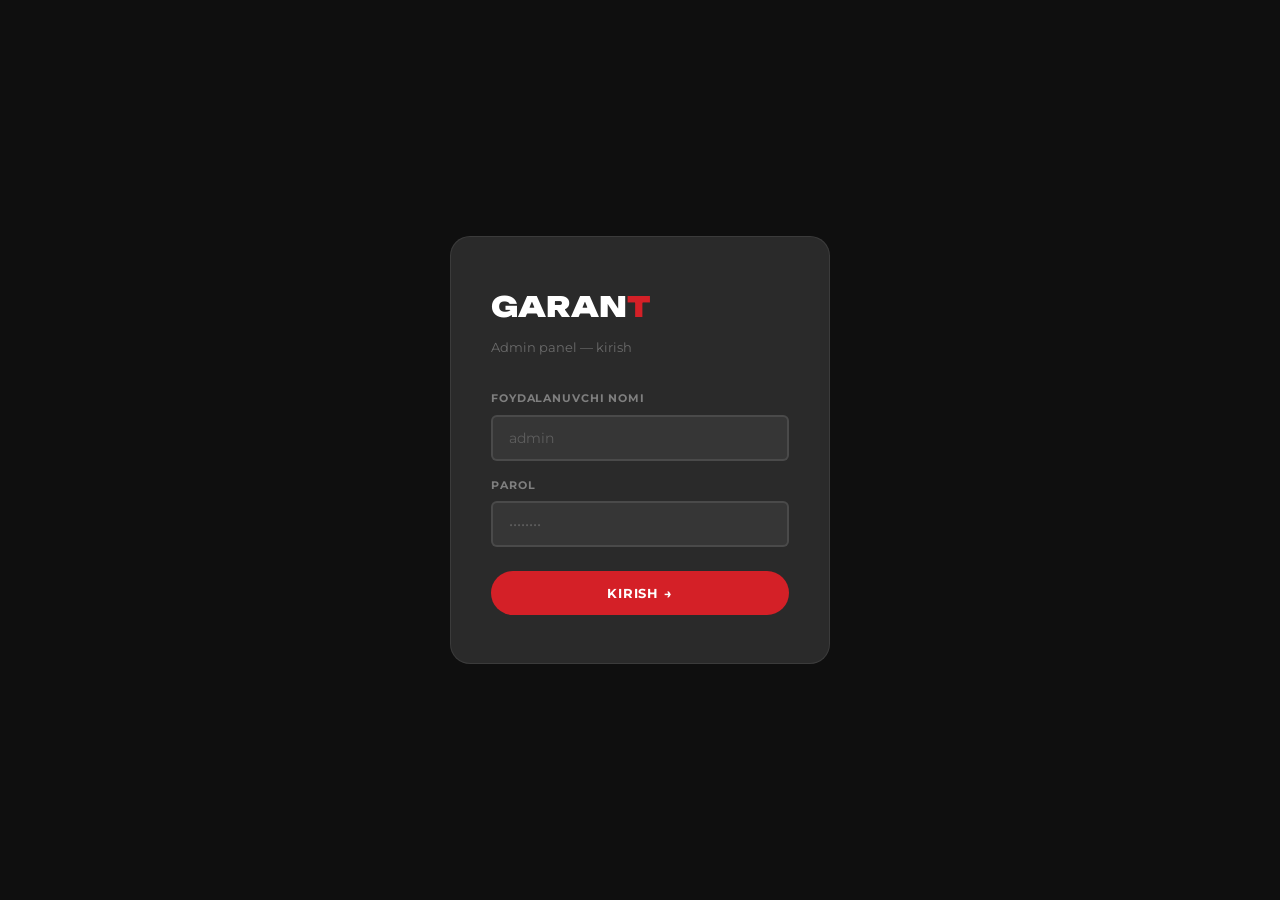
==== commit 1478af0d: "Add files via upload" ====
--- a/admin.html
+++ b/admin.html
@@ -221,9 +221,7 @@
     <input class="login-input" id="loginPass" type="password" placeholder="••••••••">
     <div class="login-error" id="loginError">❌ Noto'g'ri login yoki parol</div>
     <button class="login-btn" onclick="doLogin()">Kirish →</button>
-    <div style="margin-top:20px;font-size:11px;color:rgba(255,255,255,0.15);text-align:center">
-      Demo: admin / garant2026
-    </div>
+
   </div>
 </div>
 
@@ -766,22 +764,33 @@
 // ===== AUTH =====
 const ADMIN_CREDS_KEY = 'garant_admin_creds';
 
+// Default hash: SHA-256("admin:garant2026") — parol bu yerda saqlanmaydi
+const DEFAULT_CREDS_HASH = 'b3cb9327b4b458c8c20de512f2f17c7f6afbc8523e89e0b5dc11e6f0eeeb71c2';
+
+async function hashCreds(user, pass) {
+  const str = user + ':' + pass;
+  const buf = await crypto.subtle.digest('SHA-256', new TextEncoder().encode(str));
+  return Array.from(new Uint8Array(buf)).map(b => b.toString(16).padStart(2,'0')).join('');
+}
+
 function getCreds() {
   try {
     const v = localStorage.getItem(ADMIN_CREDS_KEY);
-    return v ? JSON.parse(v) : { user: 'admin', pass: 'garant2026' };
-  } catch { return { user: 'admin', pass: 'garant2026' }; }
+    return v ? JSON.parse(v) : null;
+  } catch { return null; }
 }
 
 function isLoggedIn() {
   return sessionStorage.getItem('garant_logged') === '1';
 }
 
-function doLogin() {
+async function doLogin() {
   const u = document.getElementById('loginUser').value.trim();
   const p = document.getElementById('loginPass').value.trim();
-  const creds = getCreds();
-  if (u === creds.user && p === creds.pass) {
+  const hash = await hashCreds(u, p);
+  const stored = getCreds();
+  const validHash = stored ? stored.hash : DEFAULT_CREDS_HASH;
+  if (hash === validHash) {
     sessionStorage.setItem('garant_logged', '1');
     document.getElementById('loginScreen').style.display = 'none';
     document.getElementById('adminWrap').classList.add('visible');
